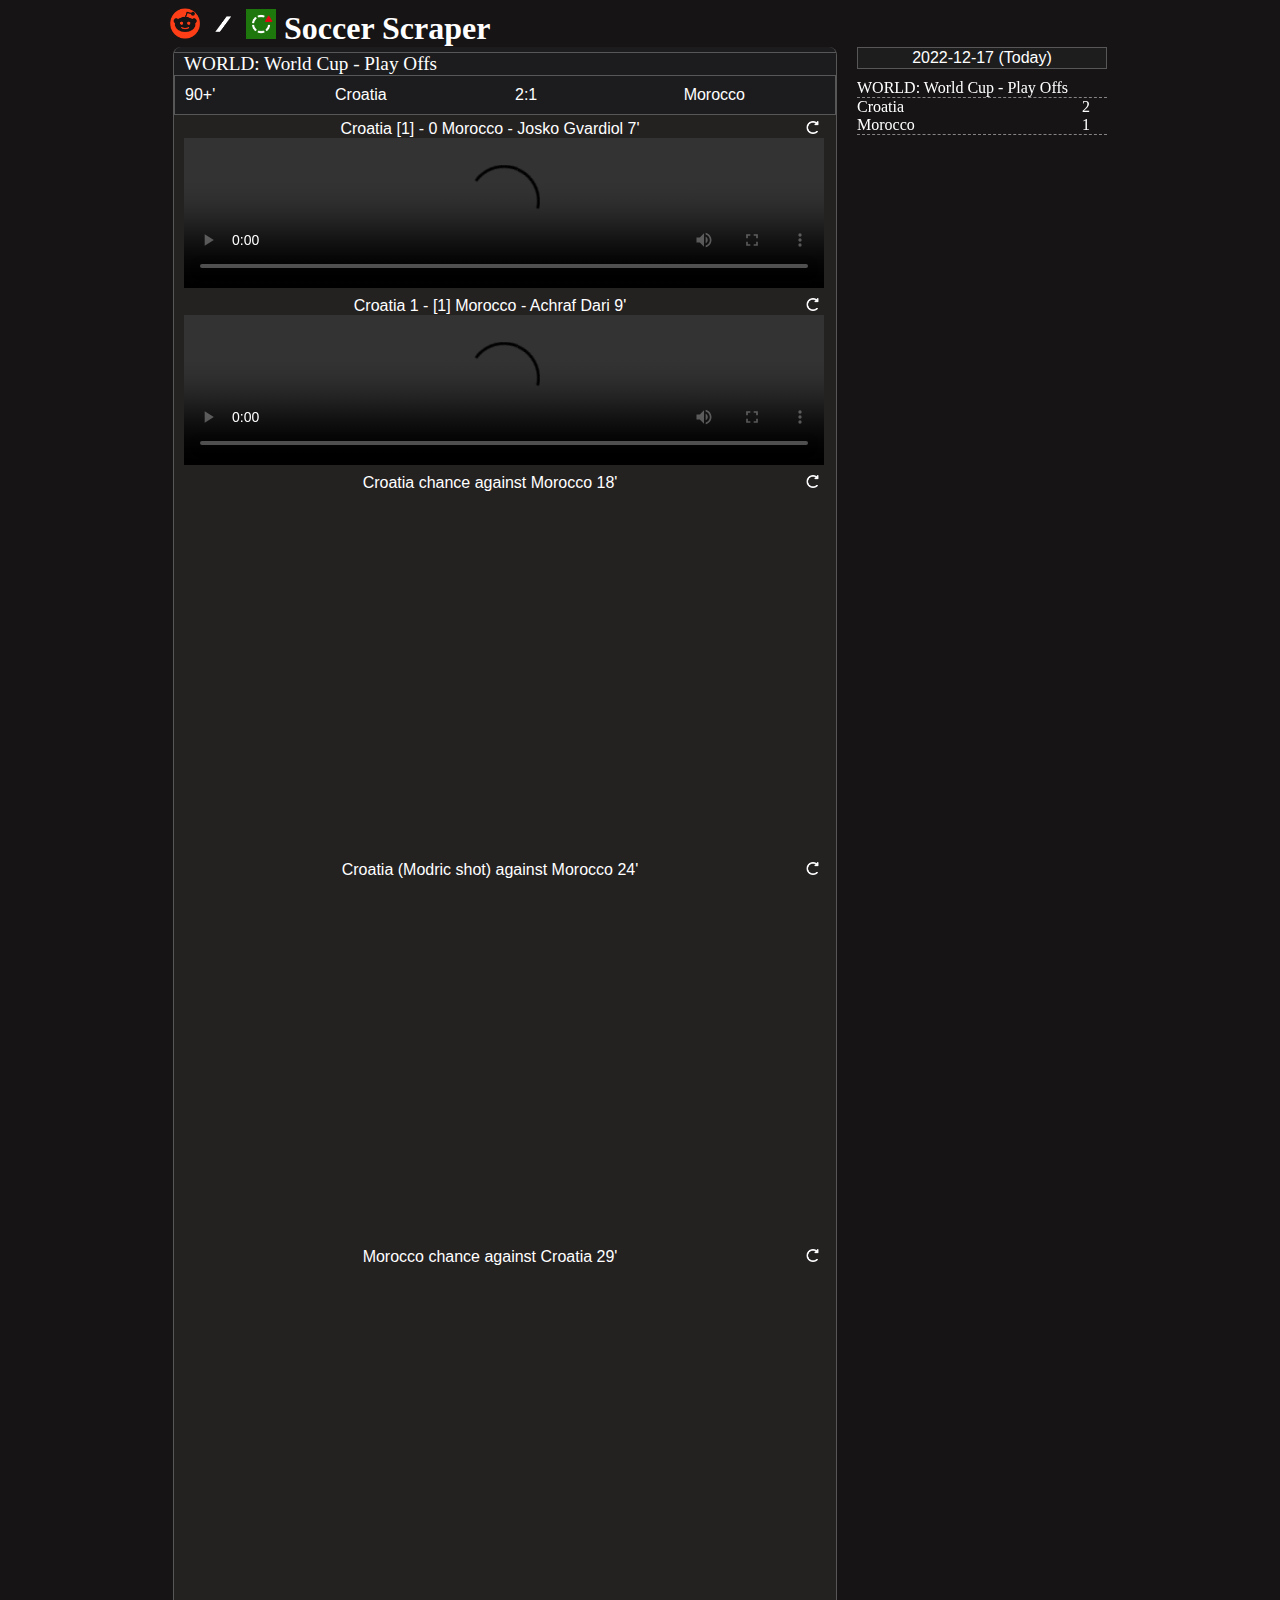
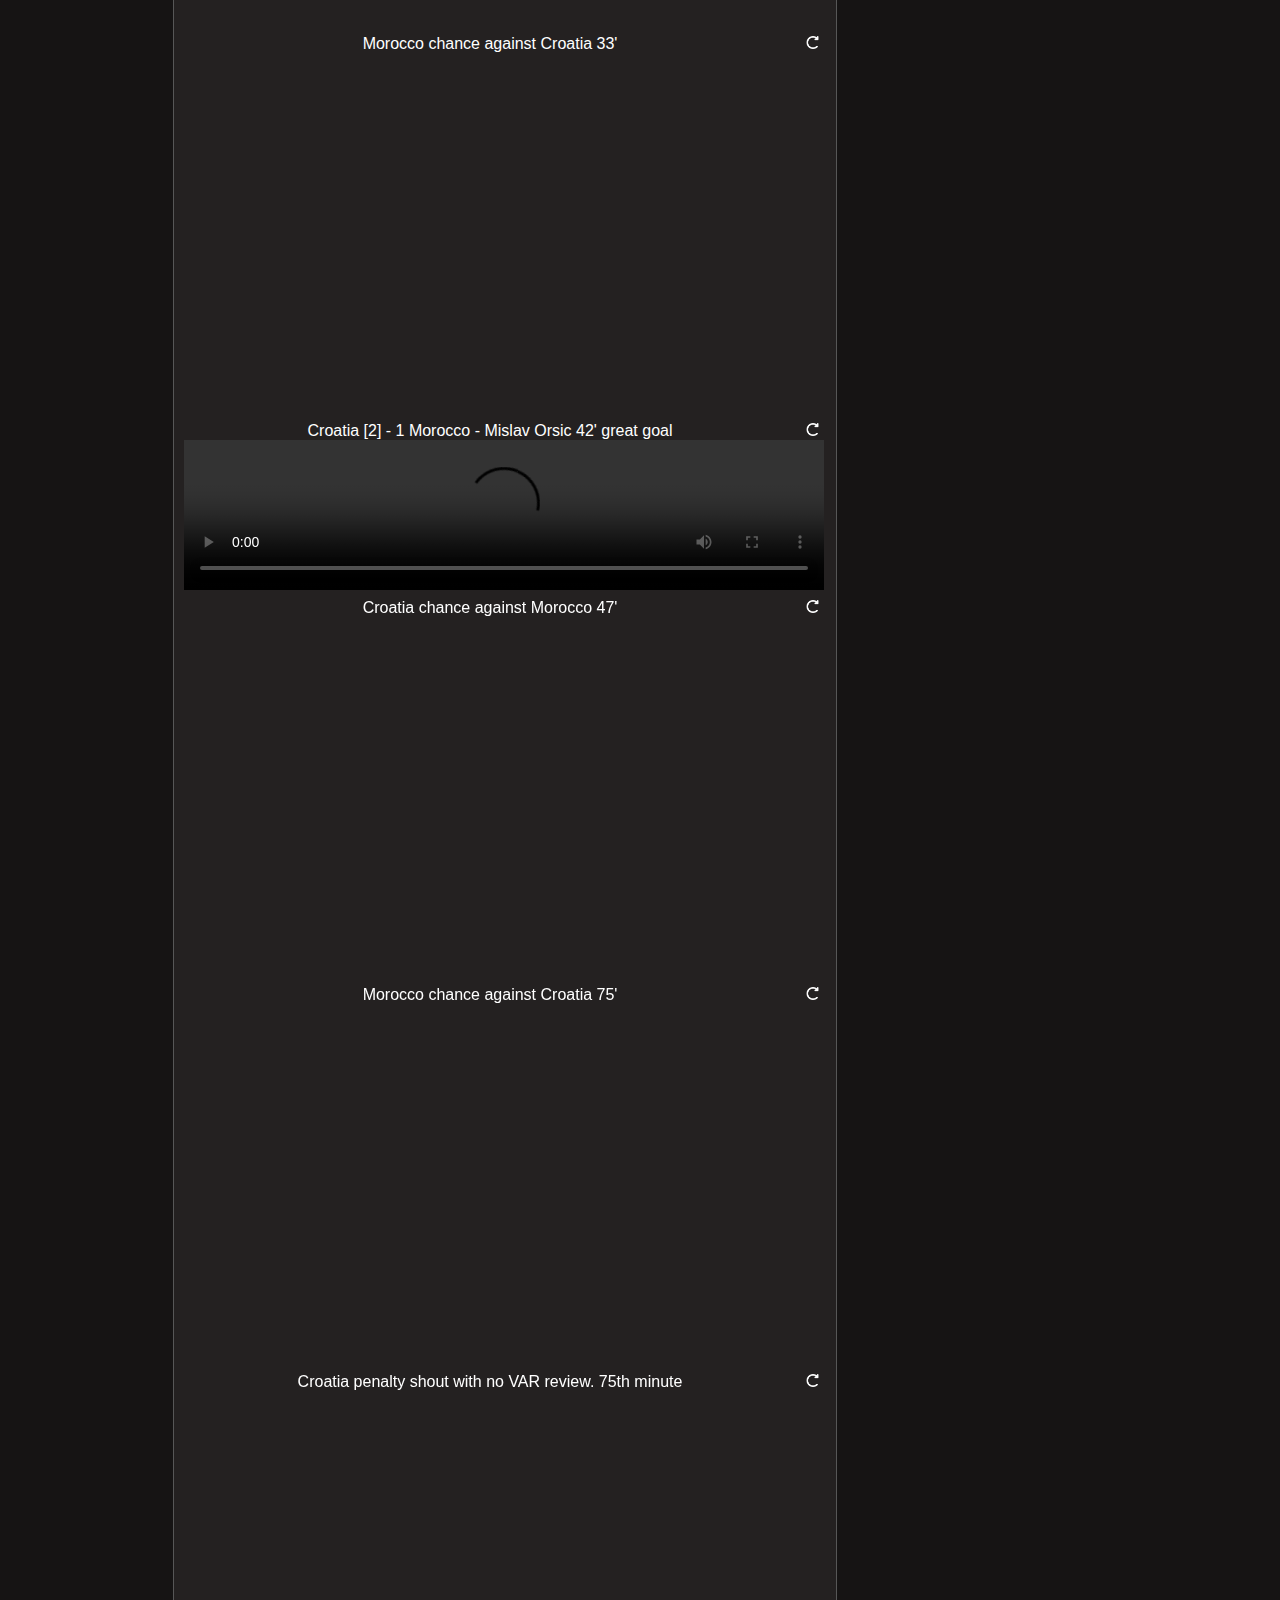
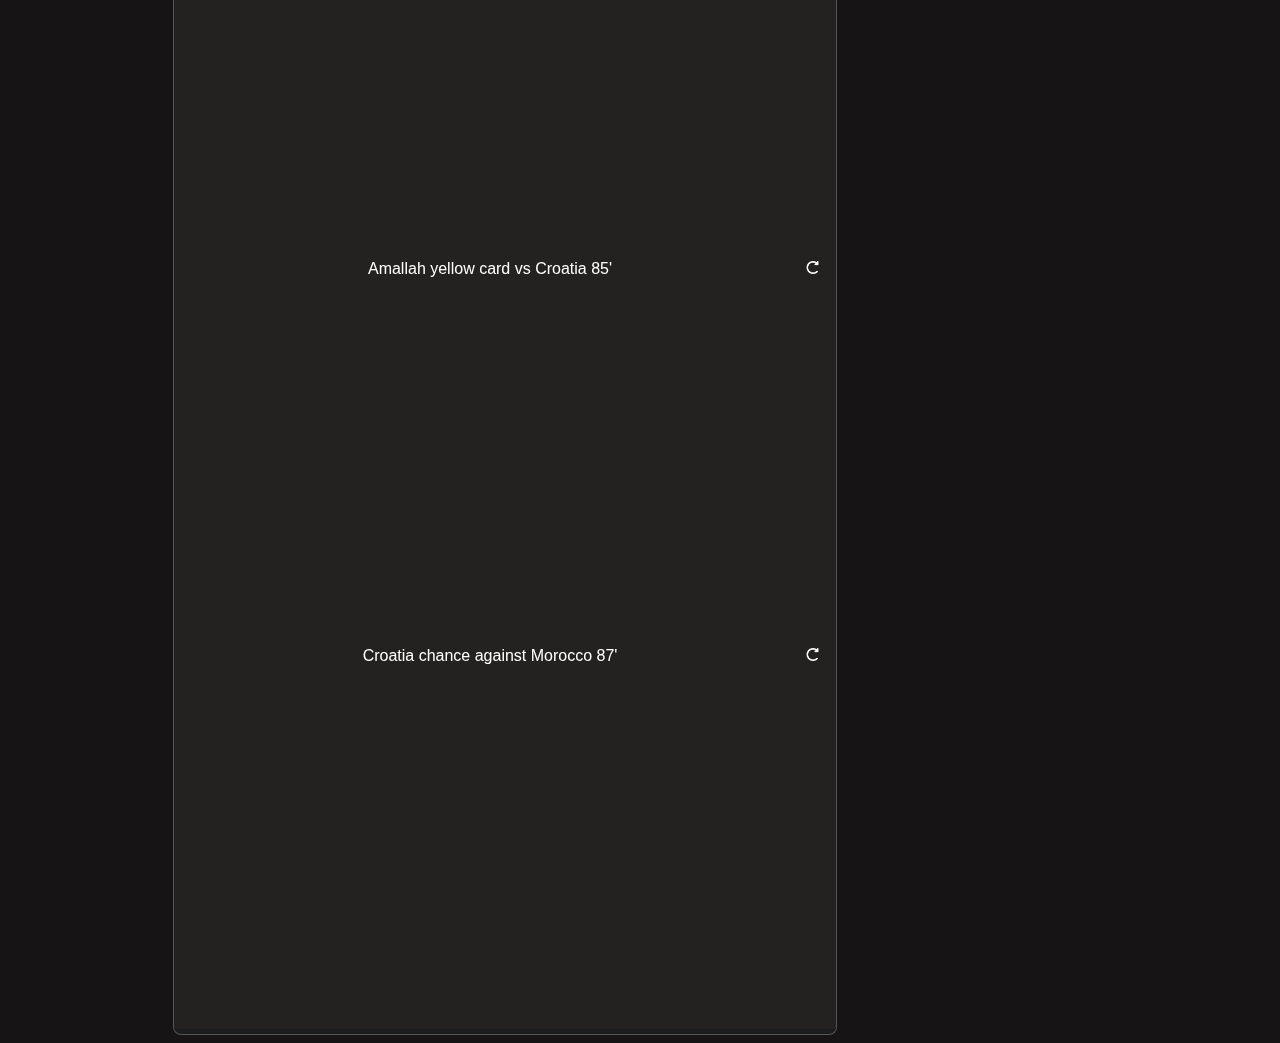
==== index.html @ 838f3e87 "another wc update" ====
<!DOCTYPE html>
<html>

<head>
  <script type="text/javascript">
      function reload(div_id) {
      console.log("In the reload function");
      var container = document.getElementById(div_id);
      var content = container.innerHTML;
      container.innerHTML= content; 
      
    //this line is to watch the result in console , you can remove it later	
      console.log("Refreshed"); 
    }
  </script>
  <meta name="referrer" content="no-referrer" />
  <title>  Soccer scraper </title>
  <link rel="stylesheet" type= "text/css" href= "/static/styles/soccer_scraper.css" />
  </head>
  <body>
    <h1 class="title"> <a class = "title_link" href="/"> <img src="/static/reddit_preview_rev_1.png" width="30px" /> 
      <img src="/static/slash_transparent.png" width="30px" /> 
      <img src="/static/flashscore.png" width="30px" />  
      Soccer Scraper </a> </h1>

      <div class = "wrapper", style="max-width: 100%">

        <div class="box_wrapper">
        
        <div id ="world/world-cup-play-offs">
            <a class="link_class" href = "https://www.flashscore.com/football/world/world-cup-play-offs" target="_blank" >
              <div class="league" id ="world/world-cup-play-offs" >
                WORLD: World Cup - Play Offs
              </div>
            </a>
        <!-- </div> -->
          
          
        <div id="/match/U7jo7z91/" style="height: auto;">
            <a class="link_class" href="https://www.flashscore.com/match/U7jo7z91/" target="_blank" >
              <div class = "another_box_wrapper"> 
                <div class="box">
                    <div class="time">
                      90+&#39;
                    </div>
                  
                    <div class="home_team"> Croatia </div>
                    <div class="score"> 2:1 </div>
                    <div class="away_team">Morocco </div>

                  </div>
              </div>
            </a>
             <div class="video_wrapper">
                
                <div class = "url">
                  <a href="https://www.reddit.com/r/soccer/comments/zo8765/croatia_1_0_morocco_josko_gvardiol_7/" target="_blank"  >Croatia [1] - 0 Morocco - Josko Gvardiol 7&#39;</a> 
                 <a href="javascript: reload('https://www.reddit.com/r/soccer/comments/zo8765/croatia_1_0_morocco_josko_gvardiol_7/')" style = "float:right; margin-right: 15px;"> 
                   <img src= "/static/refresh-icon.png" width="13px"/>
                  </a>
               <div id="https://www.reddit.com/r/soccer/comments/zo8765/croatia_1_0_morocco_josko_gvardiol_7/">
                
                  
                <video controls name = "media" width=640px preload="metadata">
                  
                  <source src="https://giant.gfycat.com/WavyUnrealisticJohndory.mp4?" allowfullscreen frameborder="0" style="width:640px;height:360px" type="video/mp4">
                    Your browser does not support the video tag.
                      </video>
                    

                

                </div>
                </div>
                
                <div class = "url">
                  <a href="https://www.reddit.com/r/soccer/comments/zo88lq/croatia_1_1_morocco_achraf_dari_9/" target="_blank"  >Croatia 1 - [1] Morocco - Achraf Dari 9&#39;</a> 
                 <a href="javascript: reload('https://www.reddit.com/r/soccer/comments/zo88lq/croatia_1_1_morocco_achraf_dari_9/')" style = "float:right; margin-right: 15px;"> 
                   <img src= "/static/refresh-icon.png" width="13px"/>
                  </a>
               <div id="https://www.reddit.com/r/soccer/comments/zo88lq/croatia_1_1_morocco_achraf_dari_9/">
                
                  
                <video controls name = "media" width=640px preload="metadata">
                  
                  <source src="https://files.catbox.moe/rx4sgm.mp4?" allowfullscreen frameborder="0" style="width:640px;height:360px" type="video/mp4">
                    Your browser does not support the video tag.
                      </video>
                    

                

                </div>
                </div>
                
                <div class = "url">
                  <a href="https://www.reddit.com/r/soccer/comments/zo8fkp/croatia_chance_against_morocco_18/" target="_blank"  >Croatia chance against Morocco 18&#39;</a> 
                 <a href="javascript: reload('https://www.reddit.com/r/soccer/comments/zo8fkp/croatia_chance_against_morocco_18/')" style = "float:right; margin-right: 15px;"> 
                   <img src= "/static/refresh-icon.png" width="13px"/>
                  </a>
               <div id="https://www.reddit.com/r/soccer/comments/zo8fkp/croatia_chance_against_morocco_18/">
                
                  
                      <div width=640px>
                        <iframe src="https://nanocdn.top/v/W8c2nb?csrf=ImQi.Y53v_w.TCESJvbT5UsTmWH1w9IDjrZKcm8" allowfullscreen sandbox="allow-scripts allow-same-origin allow-popups" style="border: none;width:640px;height:360px" scrolling="no">
                        Your browser does not support the video tag.
                        </iframe>
                      </div>
                

                

                </div>
                </div>
                
                <div class = "url">
                  <a href="https://www.reddit.com/r/soccer/comments/zo8k6q/croatia_modric_shot_against_morocco_24/" target="_blank"  >Croatia (Modric shot) against Morocco 24&#39;</a> 
                 <a href="javascript: reload('https://www.reddit.com/r/soccer/comments/zo8k6q/croatia_modric_shot_against_morocco_24/')" style = "float:right; margin-right: 15px;"> 
                   <img src= "/static/refresh-icon.png" width="13px"/>
                  </a>
               <div id="https://www.reddit.com/r/soccer/comments/zo8k6q/croatia_modric_shot_against_morocco_24/">
                
                  
                      <div width=640px>
                        <iframe src="https://nanocdn.top/v/Uh1hJy?csrf=IjYi.Y53v-w.d0MUKQdt0Ny0a1Uy9HdEt_YOFh8" allowfullscreen sandbox="allow-scripts allow-same-origin allow-popups" style="border: none;width:640px;height:360px" scrolling="no">
                        Your browser does not support the video tag.
                        </iframe>
                      </div>
                

                

                </div>
                </div>
                
                <div class = "url">
                  <a href="https://www.reddit.com/r/soccer/comments/zo8np3/morocco_chance_against_croatia_29/" target="_blank"  >Morocco chance against Croatia 29&#39;</a> 
                 <a href="javascript: reload('https://www.reddit.com/r/soccer/comments/zo8np3/morocco_chance_against_croatia_29/')" style = "float:right; margin-right: 15px;"> 
                   <img src= "/static/refresh-icon.png" width="13px"/>
                  </a>
               <div id="https://www.reddit.com/r/soccer/comments/zo8np3/morocco_chance_against_croatia_29/">
                
                  
                      <div width=640px>
                        <iframe src="https://nanocdn.top/v/fjnB6u?csrf=ImIi.Y53v-A.QLmZC9fMV6Dbq2ZSb3Q0z2rxVi8" allowfullscreen sandbox="allow-scripts allow-same-origin allow-popups" style="border: none;width:640px;height:360px" scrolling="no">
                        Your browser does not support the video tag.
                        </iframe>
                      </div>
                

                

                </div>
                </div>
                
                <div class = "url">
                  <a href="https://www.reddit.com/r/soccer/comments/zo8qi4/morocco_chance_against_croatia_33/" target="_blank"  >Morocco chance against Croatia 33&#39;</a> 
                 <a href="javascript: reload('https://www.reddit.com/r/soccer/comments/zo8qi4/morocco_chance_against_croatia_33/')" style = "float:right; margin-right: 15px;"> 
                   <img src= "/static/refresh-icon.png" width="13px"/>
                  </a>
               <div id="https://www.reddit.com/r/soccer/comments/zo8qi4/morocco_chance_against_croatia_33/">
                
                  
                      <div width=640px>
                        <iframe src="https://nanocdn.top/v/l35D6p?csrf=ImMi.Y53v9A.tfWVk_SXynk6zDBsNygSScmeEdA" allowfullscreen sandbox="allow-scripts allow-same-origin allow-popups" style="border: none;width:640px;height:360px" scrolling="no">
                        Your browser does not support the video tag.
                        </iframe>
                      </div>
                

                

                </div>
                </div>
                
                <div class = "url">
                  <a href="https://www.reddit.com/r/soccer/comments/zo8xo6/croatia_2_1_morocco_mislav_orsic_42_great_goal/" target="_blank"  >Croatia [2] - 1 Morocco - Mislav Orsic 42&#39; great goal</a> 
                 <a href="javascript: reload('https://www.reddit.com/r/soccer/comments/zo8xo6/croatia_2_1_morocco_mislav_orsic_42_great_goal/')" style = "float:right; margin-right: 15px;"> 
                   <img src= "/static/refresh-icon.png" width="13px"/>
                  </a>
               <div id="https://www.reddit.com/r/soccer/comments/zo8xo6/croatia_2_1_morocco_mislav_orsic_42_great_goal/">
                
                  
                <video controls name = "media" width=640px preload="metadata">
                  
                  <source src="https://giant.gfycat.com/FalseHideousLemming.mp4?" allowfullscreen frameborder="0" style="width:640px;height:360px" type="video/mp4">
                    Your browser does not support the video tag.
                      </video>
                    

                

                </div>
                </div>
                
                <div class = "url">
                  <a href="https://www.reddit.com/r/soccer/comments/zo9fab/croatia_chance_against_morocco_47/" target="_blank"  >Croatia chance against Morocco 47&#39;</a> 
                 <a href="javascript: reload('https://www.reddit.com/r/soccer/comments/zo9fab/croatia_chance_against_morocco_47/')" style = "float:right; margin-right: 15px;"> 
                   <img src= "/static/refresh-icon.png" width="13px"/>
                  </a>
               <div id="https://www.reddit.com/r/soccer/comments/zo9fab/croatia_chance_against_morocco_47/">
                
                  
                      <div width=640px>
                        <iframe src="https://nanocdn.top/v/u0p3ze?csrf=ImIi.Y53v7A.zlwZeUDnXm9zckGB4NmvAdGs8pA" allowfullscreen sandbox="allow-scripts allow-same-origin allow-popups" style="border: none;width:640px;height:360px" scrolling="no">
                        Your browser does not support the video tag.
                        </iframe>
                      </div>
                

                

                </div>
                </div>
                
                <div class = "url">
                  <a href="https://www.reddit.com/r/soccer/comments/zoa2hh/morocco_chance_against_croatia_75/" target="_blank"  >Morocco chance against Croatia 75&#39;</a> 
                 <a href="javascript: reload('https://www.reddit.com/r/soccer/comments/zoa2hh/morocco_chance_against_croatia_75/')" style = "float:right; margin-right: 15px;"> 
                   <img src= "/static/refresh-icon.png" width="13px"/>
                  </a>
               <div id="https://www.reddit.com/r/soccer/comments/zoa2hh/morocco_chance_against_croatia_75/">
                
                  
                      <div width=640px>
                        <iframe src="https://nanocdn.top/v/Pxhuae?csrf=ImQi.Y53v6A.2T-1rYHr4Nw7K_eQRcLZZTJqmwU" allowfullscreen sandbox="allow-scripts allow-same-origin allow-popups" style="border: none;width:640px;height:360px" scrolling="no">
                        Your browser does not support the video tag.
                        </iframe>
                      </div>
                

                

                </div>
                </div>
                
                <div class = "url">
                  <a href="https://www.reddit.com/r/soccer/comments/zoa6rh/croatia_penalty_shout_with_no_var_review_75th/" target="_blank"  >Croatia penalty shout with no VAR review. 75th minute</a> 
                 <a href="javascript: reload('https://www.reddit.com/r/soccer/comments/zoa6rh/croatia_penalty_shout_with_no_var_review_75th/')" style = "float:right; margin-right: 15px;"> 
                   <img src= "/static/refresh-icon.png" width="13px"/>
                  </a>
               <div id="https://www.reddit.com/r/soccer/comments/zoa6rh/croatia_penalty_shout_with_no_var_review_75th/">
                
                  
                      <div width=640px>
                        <iframe src="https://www.redditmedia.com/r/soccer/comments/zoa6rh/croatia_penalty_shout_with_no_var_review_75th/?ref_source=embed&amp;amp;ref=share&amp;amp;embed=true&amp;amp;theme=dark" allowfullscreen sandbox="allow-scripts allow-same-origin allow-popups" style="border: none;width:640px;height:460px" scrolling="no">
                      Your browser does not support the video tag.
                      </iframe>
                      </div>
                    

                

                </div>
                </div>
                
                <div class = "url">
                  <a href="https://www.reddit.com/r/soccer/comments/zoa9xn/amallah_yellow_card_vs_croatia_85/" target="_blank"  >Amallah yellow card vs Croatia 85&#39;</a> 
                 <a href="javascript: reload('https://www.reddit.com/r/soccer/comments/zoa9xn/amallah_yellow_card_vs_croatia_85/')" style = "float:right; margin-right: 15px;"> 
                   <img src= "/static/refresh-icon.png" width="13px"/>
                  </a>
               <div id="https://www.reddit.com/r/soccer/comments/zoa9xn/amallah_yellow_card_vs_croatia_85/">
                
                  
                      <div width=640px>
                        <iframe src="https://nanocdn.top/v/HJbbIo?csrf=ImUi.Y53z3g.JRTREiXEKp48nyuUAGNf4q2FUDs" allowfullscreen sandbox="allow-scripts allow-same-origin allow-popups" style="border: none;width:640px;height:360px" scrolling="no">
                        Your browser does not support the video tag.
                        </iframe>
                      </div>
                

                

                </div>
                </div>
                
                <div class = "url">
                  <a href="https://www.reddit.com/r/soccer/comments/zoabxw/croatia_chance_against_morocco_87/" target="_blank"  >Croatia chance against Morocco 87&#39;</a> 
                 <a href="javascript: reload('https://www.reddit.com/r/soccer/comments/zoabxw/croatia_chance_against_morocco_87/')" style = "float:right; margin-right: 15px;"> 
                   <img src= "/static/refresh-icon.png" width="13px"/>
                  </a>
               <div id="https://www.reddit.com/r/soccer/comments/zoabxw/croatia_chance_against_morocco_87/">
                
                  
                      <div width=640px>
                        <iframe src="https://nanocdn.top/v/ocyoFh?csrf=ImMi.Y53z2g.4ca2Kx66oyyhE6cIc_oxw8_LAaU" allowfullscreen sandbox="allow-scripts allow-same-origin allow-popups" style="border: none;width:640px;height:360px" scrolling="no">
                        Your browser does not support the video tag.
                        </iframe>
                      </div>
                

                

                </div>
                </div>
                
              </div>
          </div>
        
        </div>
      
        </div>

        <div class="aside_wrapper">
          <div class = "aside" >
          <div class="date_selector_wrapper">
            <button class="date_selector_btn">2022-12-17 (Today)</button>
            <div class="dropdown-content">
              
              <a href="/">2022-12-17 (Today)</a>
              
              <a href="/-1">2022-12-16 (Yesterday)</a>
              
              <a href="/-2">2022-12-15 (2 days ago)</a>
              
              <a href="/-3">2022-12-14 (3 days ago)</a>
              
              <a href="/-4">2022-12-13 (4 days ago)</a>
              
              <a href="/-5">2022-12-12 (5 days ago)</a>
              
              <a href="/-6">2022-12-11 (6 days ago)</a>
              
              <a href="/-7">2022-12-10 (7 days ago)</a>
              
              <a href="/-8">2022-12-09 (8 days ago)</a>
              
              <a href="/-9">2022-12-08 (9 days ago)</a>
              
            </div>
          </div>
          <br>

          <div class="aside_results">
            
            <div class = "aside_league">
              <a href = "/?reload=False#world/world-cup-play-offs" >WORLD: World Cup - Play Offs</a>
            </div>
    
              
            <div class = "aside_match">
           
              <a href="/?reload=False#/match/U7jo7z91/">
                <div class="home_team"> Croatia </div>
                <div class="home_score"> 2</div>
                <div class="away_team">Morocco </div>
                <div class="away_score">1</div></a>
              </div> 
              
                
           </div>

          </div>
        </div>
      </div>

    </body>
</html>
---- static/styles/soccer_scraper.css ----
body {
  /* background: linear-gradient(to bottom, #353030, #0e0c0c) fixed ; */
  background: #161414;
}

div {
    display: block;
}

.box_wrapper {
  flex-direction: column;
  /* background: #2e3436; */
  background: #1c1c1e;
  /* border-left-style: solid;
  border-right-style: solid;

  border-width: 0.01cm; */
  border-radius: 8px;
  /* border-style: dashed; */
  padding-top:5px;
  padding-bottom: 5px;
  border-color: rgb(87, 87, 87);
  border-left-style: solid;
  border-right-style: solid;
  border-bottom-style:solid;
  border-width: 0.001cm;
  height: 100%;

}

.wrapper {
  box-sizing: border-box;
  display: flex;
  flex-direction: row;
  justify-content: center;
  margin:0 auto;
  vertical-align: baseline;
  /* border-style: dotted; */
}



.aside {
  float: right;
  color: #fff;
  padding-left: 20px;
  /* position: sticky; */
  position: sticky;
  top: 39px;
  bottom: 0;
  /* border-style: dotted; */
  width:250px;

}


.aside_results::-webkit-scrollbar {
  width: 12px;               /* width of the entire scrollbar */
}

.aside_results::-webkit-scrollbar-track {
  background: rgb(49, 49, 49);        /* color of the tracking area */
}

.aside_results::-webkit-scrollbar-thumb {
  background-color: rgb(24, 23, 23);    /* color of the scroll thumb */
  border-radius: 20px;       /* roundness of the scroll thumb */
  border: 3px solid rgb(73, 73, 73);  /* creates padding around scroll thumb */
}

.aside_results{
  margin-top: 10px;
  overflow-y: auto;
  overflow-x: hidden;
  height: 91vh;
}
.aside_match {
  float:left;
  margin: auto;
  overflow: auto;
  width: 250px;
  border-top-style: dashed;
  border-bottom-style: dashed;
  /* border-right-style: dotted; */
  border-color: rgba(255, 255, 255, 0.479);
  border-width: 0.01cm;

}

.aside_match .home_team {
  float:left;
  text-align: left;
  width:200px;
  /* border-style: dotted; */
}
  

.aside_match .away_team {
  float:left;
  text-align: left;
  width:200px;
  /* border-style: dotted; */

}

.aside_match .home_score {
  text-align:right;
  margin-right:17px;

  /* border-style: dotted; */

}

.aside_match .away_score {
  text-align:right;
  margin-right:17px;

  /* border-style: dotted; */

}

@media (max-width: 960px) {
   .aside_wrapper {
      display: none;
   }
}

element.style {
  max-width: 100%;
}

.title {
  background: #161414;
  color: #fff;
  font-family:Cambria, Cochin, Georgia, Times, 'Times New Roman', serif;
  /* border-style: dashed; */
  width:950px;
  justify-content: center;
  margin:0 auto;
  padding-left:10px;
  /* width:1053px;
  margin:0 auto;
  padding-left:5px;
  padding-bottom: 10px; */
  z-index: 10;
  position: sticky;
  top: 0px;
  /* justify-content: center; */
  text-align: left;
  /* position: sticky;
  top: 10px; */
}

.title_link:hover {
  color: #fff;
  filter: brightness(100%)
}
/* .match_wrapper{
  /* border-style: solid; */
  /* border-bottom-style: solid; */
  /* border-color: rgba(255, 255, 255, 0.479); */
  /* border-bottom-color: rgba(255, 255, 255, 0.479); */
  /* border-width: 0.01cm; */
  /* border-color: #fff;
  border-style: solid;
  border-width: 0.001cm; */


.video_wrapper {
  background: #242121;
}

.another_box_wrapper{
  background: #1c1c1e;
  position: sticky;
  top: 62px;

  /* box values */
  margin: auto;
  border-style: solid;
  border-width: 0.001cm;
  /* border-color: rgb(27, 26, 26); */
  width: 640px;
  padding-top:10px;
  padding-bottom:10px;
  padding-left:10px;
  padding-right:10px;
  color: #fff;
  text-align: center;
  min-width: 0;
  font-family: Verdana, Geneva, Tahoma, sans-serif;
  font-size:medium;
  overflow: auto;
  border-color: rgb(87, 87, 87);
  border-bottom-style: solid;
  border-top-style: solid;
  border-width: 0.001cm;
  z-index: 8;
}

.league {
  background: #1c1c1e;

  font-size: larger;
  color: #fff;
  border-top-style: solid;
  border-width: 0.001cm;
  border-color: rgb(87, 87, 87);
  padding-left:10px;
  position: sticky;
  top: 39px;
  z-index: 9;
  /* border-bottom-style: dotted; */

  /* border-bottom-color: rgb(184, 13, 13); */


}

.box .time {
  float: left;
  width : 0px;
  padding-right: 150px;
}

.box .home_team {
  float:left;
  width: 150px;
  text-align: left;
  flex-direction: column;
}

.box .score {
  display: inline-block;
  text-align: left;
  width:50px;
  /* border-style: dotted; */

}
.box .away_team {
  float:right;
  text-align: right;
  width:150px;
  padding-right:80px;

  /* border-style: dotted; */

}
.box:hover{
  filter: brightness(85%);
}

.url {
  color: #fff;
  text-align: center;
  font-family: Verdana, Geneva, Tahoma, sans-serif;
  padding-top:5px;
  width: 660px;
}

.link_class {
  /* display: block; */
  width:100%;
  /* height:100%; */
}

a:link {
  text-decoration: none;
  color: #fff; 
}

a:visited {
  text-decoration: none;
  color: #fff; 

}

a:hover {
  /* color: hotpink; */
  filter: brightness(85%);
}

/* Dropdown Button */
.date_selector_btn {
  background-color: #1d1d1d;
  color: white;
  font-size: 16px;
  width: 250px;
  border-color: rgb(87, 87, 87);
  border-style: solid;
  border-width: 0.001cm;

}

/* The container <div> - needed to position the dropdown content */
.date_selector_wrapper{
  position: sticky;
  display: inline-block;
}

/* Dropdown Content (Hidden by Default) */
.dropdown-content {
  display: none;
  position: absolute;
  background-color: #3d3d3d;
  min-width: 160px;
  box-shadow: 0px 8px 16px 0px rgba(0,0,0,0.2);
  z-index: 1;
  width: 248px;
  text-align: center;
  border-color: rgb(87, 87, 87);
  border-style: solid;
  border-width: 0.001cm;

}

/* Links inside the dropdown */
.dropdown-content a {
  color: white;
  padding: 6px 9px;
  text-decoration: none;
  display: block;
}

/* Change color of dropdown links on hover */
.dropdown-content a:hover {background-color: rgb(54, 54, 54);}

/* Show the dropdown menu on hover */
.date_selector_wrapper:hover .dropdown-content {display: block;}

/* Change the background color of the dropdown button when the dropdown content is shown */
.date_selector_wrapper:hover .dropbtn {background-color: #3e8e41;}
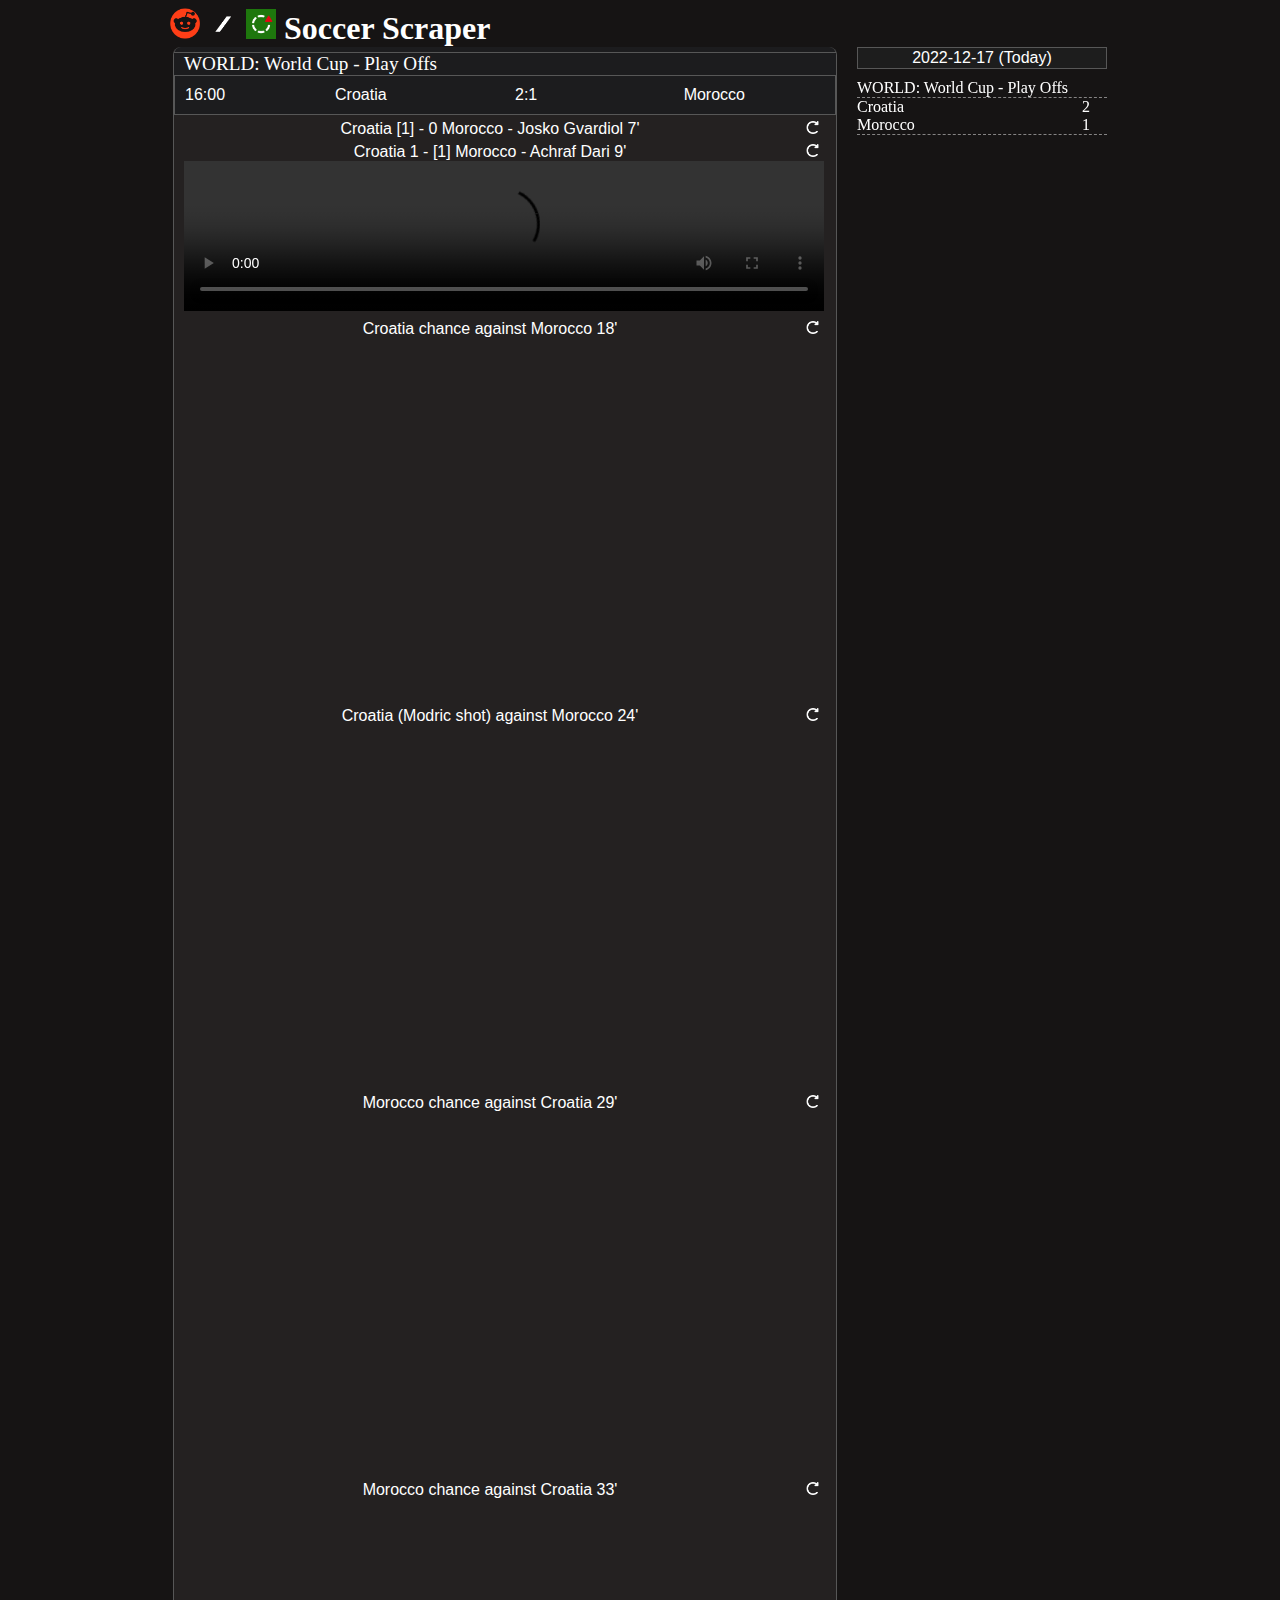
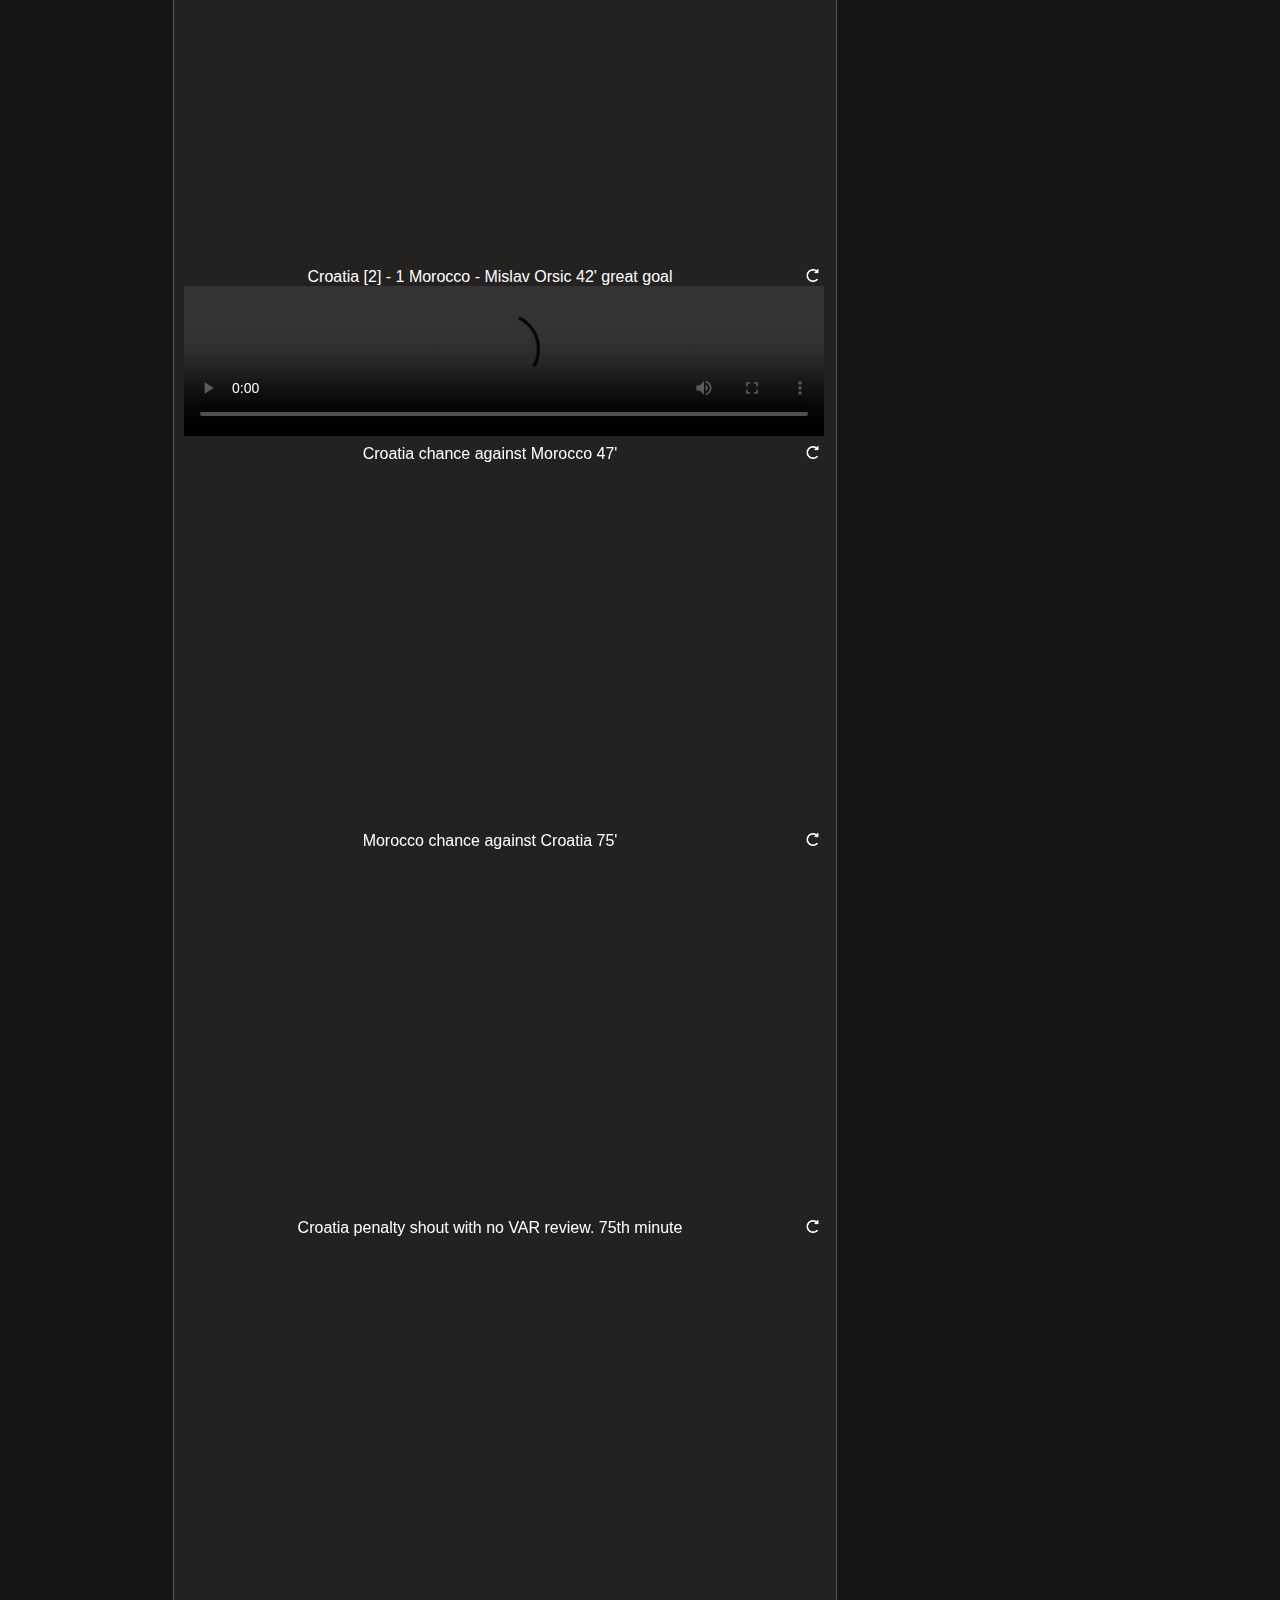
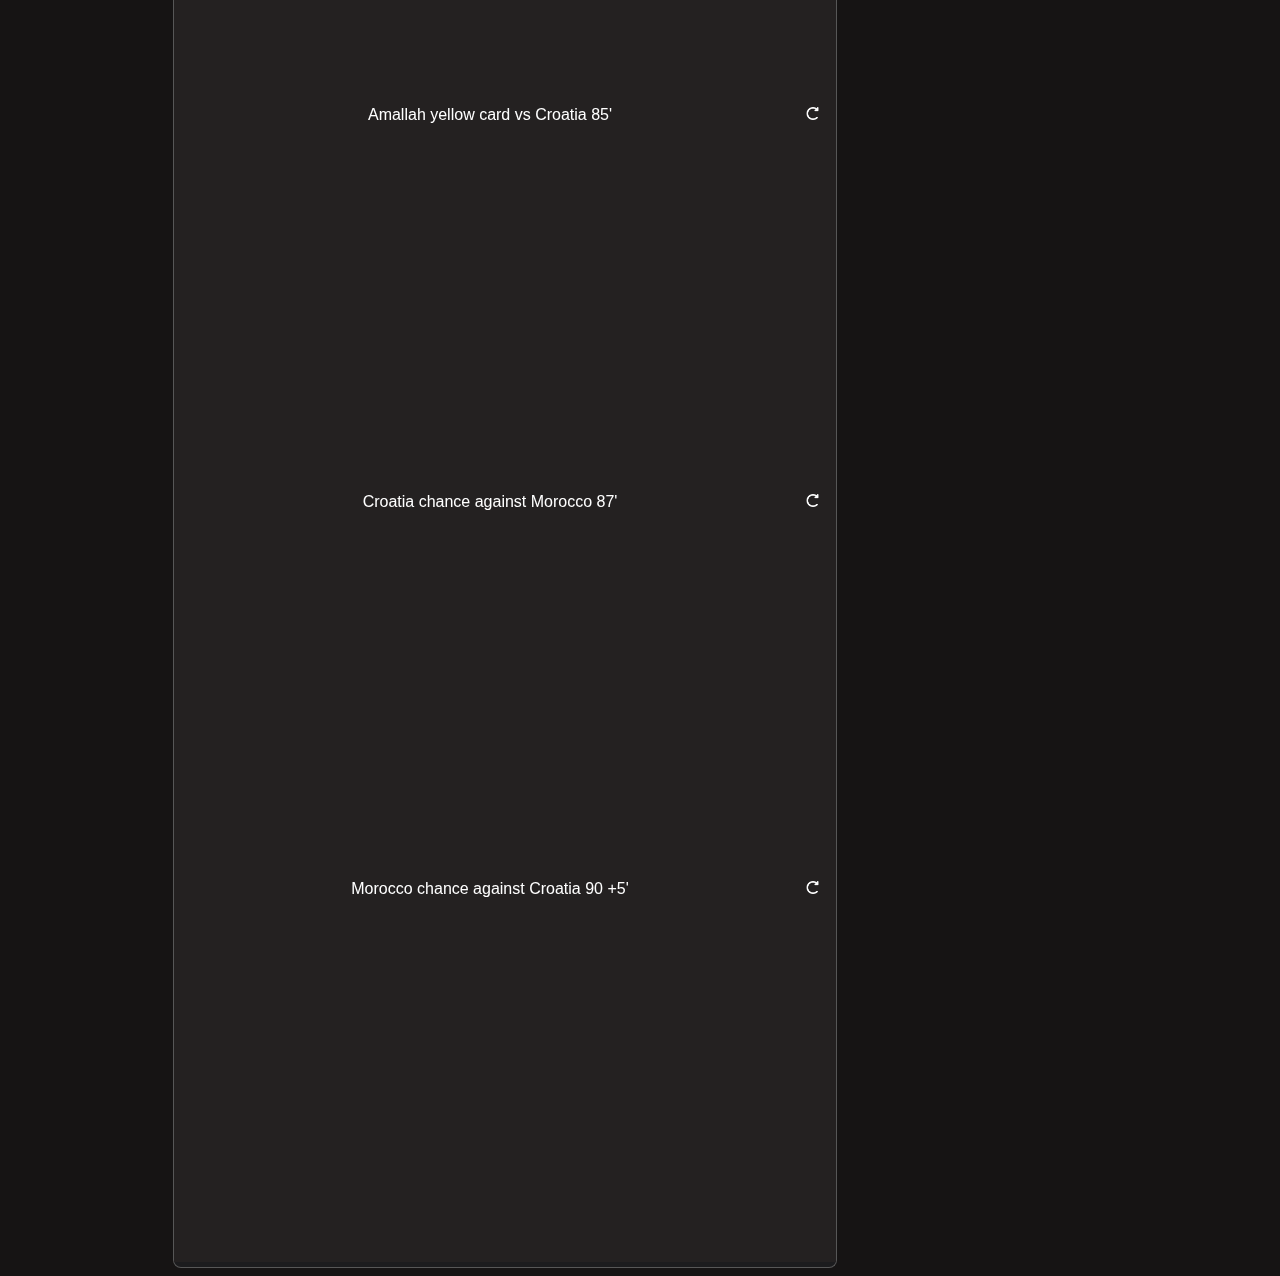
==== commit 15050cfe: "another wc update" ====
--- a/index.html
+++ b/index.html
@@ -41,7 +41,7 @@
               <div class = "another_box_wrapper"> 
                 <div class="box">
                     <div class="time">
-                      90+&#39;
+                      16:00
                     </div>
                   
                     <div class="home_team"> Croatia </div>
@@ -60,13 +60,6 @@
                   </a>
                <div id="https://www.reddit.com/r/soccer/comments/zo8765/croatia_1_0_morocco_josko_gvardiol_7/">
                 
-                  
-                <video controls name = "media" width=640px preload="metadata">
-                  
-                  <source src="https://giant.gfycat.com/WavyUnrealisticJohndory.mp4?" allowfullscreen frameborder="0" style="width:640px;height:360px" type="video/mp4">
-                    Your browser does not support the video tag.
-                      </video>
-                    
 
                 
 
@@ -102,7 +95,7 @@
                 
                   
                       <div width=640px>
-                        <iframe src="https://nanocdn.top/v/W8c2nb?csrf=ImQi.Y53v_w.TCESJvbT5UsTmWH1w9IDjrZKcm8" allowfullscreen sandbox="allow-scripts allow-same-origin allow-popups" style="border: none;width:640px;height:360px" scrolling="no">
+                        <iframe src="https://nanocdn.top/v/W8c2nb?csrf=IjYi.Y534zw.yA7kRdGDlVy2pG48AAaaQFkB-yw" allowfullscreen sandbox="allow-scripts allow-same-origin allow-popups" style="border: none;width:640px;height:360px" scrolling="no">
                         Your browser does not support the video tag.
                         </iframe>
                       </div>
@@ -122,7 +115,7 @@
                 
                   
                       <div width=640px>
-                        <iframe src="https://nanocdn.top/v/Uh1hJy?csrf=IjYi.Y53v-w.d0MUKQdt0Ny0a1Uy9HdEt_YOFh8" allowfullscreen sandbox="allow-scripts allow-same-origin allow-popups" style="border: none;width:640px;height:360px" scrolling="no">
+                        <iframe src="https://nanocdn.top/v/Uh1hJy?csrf=ImYi.Y534yw.Wb_6JPd8KBUUNKU2ThnrgMnUAow" allowfullscreen sandbox="allow-scripts allow-same-origin allow-popups" style="border: none;width:640px;height:360px" scrolling="no">
                         Your browser does not support the video tag.
                         </iframe>
                       </div>
@@ -142,7 +135,7 @@
                 
                   
                       <div width=640px>
-                        <iframe src="https://nanocdn.top/v/fjnB6u?csrf=ImIi.Y53v-A.QLmZC9fMV6Dbq2ZSb3Q0z2rxVi8" allowfullscreen sandbox="allow-scripts allow-same-origin allow-popups" style="border: none;width:640px;height:360px" scrolling="no">
+                        <iframe src="https://nanocdn.top/v/fjnB6u?csrf=IjMi.Y534xw.bpsmZnC7oubGsP8yfQKqshgBvkA" allowfullscreen sandbox="allow-scripts allow-same-origin allow-popups" style="border: none;width:640px;height:360px" scrolling="no">
                         Your browser does not support the video tag.
                         </iframe>
                       </div>
@@ -162,7 +155,7 @@
                 
                   
                       <div width=640px>
-                        <iframe src="https://nanocdn.top/v/l35D6p?csrf=ImMi.Y53v9A.tfWVk_SXynk6zDBsNygSScmeEdA" allowfullscreen sandbox="allow-scripts allow-same-origin allow-popups" style="border: none;width:640px;height:360px" scrolling="no">
+                        <iframe src="https://nanocdn.top/v/l35D6p?csrf=ImUi.Y534ww.H-_PG1-Jxqy7VDHGpcf9wfwmx-c" allowfullscreen sandbox="allow-scripts allow-same-origin allow-popups" style="border: none;width:640px;height:360px" scrolling="no">
                         Your browser does not support the video tag.
                         </iframe>
                       </div>
@@ -202,7 +195,7 @@
                 
                   
                       <div width=640px>
-                        <iframe src="https://nanocdn.top/v/u0p3ze?csrf=ImIi.Y53v7A.zlwZeUDnXm9zckGB4NmvAdGs8pA" allowfullscreen sandbox="allow-scripts allow-same-origin allow-popups" style="border: none;width:640px;height:360px" scrolling="no">
+                        <iframe src="https://nanocdn.top/v/u0p3ze?csrf=ImEi.Y534vQ.1PIaDdDKSXYj_viuTq-ltiup2cU" allowfullscreen sandbox="allow-scripts allow-same-origin allow-popups" style="border: none;width:640px;height:360px" scrolling="no">
                         Your browser does not support the video tag.
                         </iframe>
                       </div>
@@ -222,7 +215,7 @@
                 
                   
                       <div width=640px>
-                        <iframe src="https://nanocdn.top/v/Pxhuae?csrf=ImQi.Y53v6A.2T-1rYHr4Nw7K_eQRcLZZTJqmwU" allowfullscreen sandbox="allow-scripts allow-same-origin allow-popups" style="border: none;width:640px;height:360px" scrolling="no">
+                        <iframe src="https://nanocdn.top/v/Pxhuae?csrf=ImEi.Y534uQ.qqf_J-90fgL8ob8uIvsE_axdDcc" allowfullscreen sandbox="allow-scripts allow-same-origin allow-popups" style="border: none;width:640px;height:360px" scrolling="no">
                         Your browser does not support the video tag.
                         </iframe>
                       </div>
@@ -262,7 +255,7 @@
                 
                   
                       <div width=640px>
-                        <iframe src="https://nanocdn.top/v/HJbbIo?csrf=ImUi.Y53z3g.JRTREiXEKp48nyuUAGNf4q2FUDs" allowfullscreen sandbox="allow-scripts allow-same-origin allow-popups" style="border: none;width:640px;height:360px" scrolling="no">
+                        <iframe src="https://nanocdn.top/v/HJbbIo?csrf=IjUi.Y534tg.7aeKBnUdkbwHJf4p1kbUOeQ9oks" allowfullscreen sandbox="allow-scripts allow-same-origin allow-popups" style="border: none;width:640px;height:360px" scrolling="no">
                         Your browser does not support the video tag.
                         </iframe>
                       </div>
@@ -282,7 +275,27 @@
                 
                   
                       <div width=640px>
-                        <iframe src="https://nanocdn.top/v/ocyoFh?csrf=ImMi.Y53z2g.4ca2Kx66oyyhE6cIc_oxw8_LAaU" allowfullscreen sandbox="allow-scripts allow-same-origin allow-popups" style="border: none;width:640px;height:360px" scrolling="no">
+                        <iframe src="https://nanocdn.top/v/ocyoFh?csrf=Ijki.Y534sg.XMkXPxgKCJ60WNZcmmezTsjQF6E" allowfullscreen sandbox="allow-scripts allow-same-origin allow-popups" style="border: none;width:640px;height:360px" scrolling="no">
+                        Your browser does not support the video tag.
+                        </iframe>
+                      </div>
+                
+
+                
+
+                </div>
+                </div>
+                
+                <div class = "url">
+                  <a href="https://www.reddit.com/r/soccer/comments/zoaj0w/morocco_chance_against_croatia_90_5/" target="_blank"  >Morocco chance against Croatia 90 +5&#39;</a> 
+                 <a href="javascript: reload('https://www.reddit.com/r/soccer/comments/zoaj0w/morocco_chance_against_croatia_90_5/')" style = "float:right; margin-right: 15px;"> 
+                   <img src= "/static/refresh-icon.png" width="13px"/>
+                  </a>
+               <div id="https://www.reddit.com/r/soccer/comments/zoaj0w/morocco_chance_against_croatia_90_5/">
+                
+                  
+                      <div width=640px>
+                        <iframe src="https://nanocdn.top/v/2deVZS?csrf=ImUi.Y534rg.oNddefLrtnavSX2m3SWf07nj7Ls" allowfullscreen sandbox="allow-scripts allow-same-origin allow-popups" style="border: none;width:640px;height:360px" scrolling="no">
                         Your browser does not support the video tag.
                         </iframe>
                       </div>
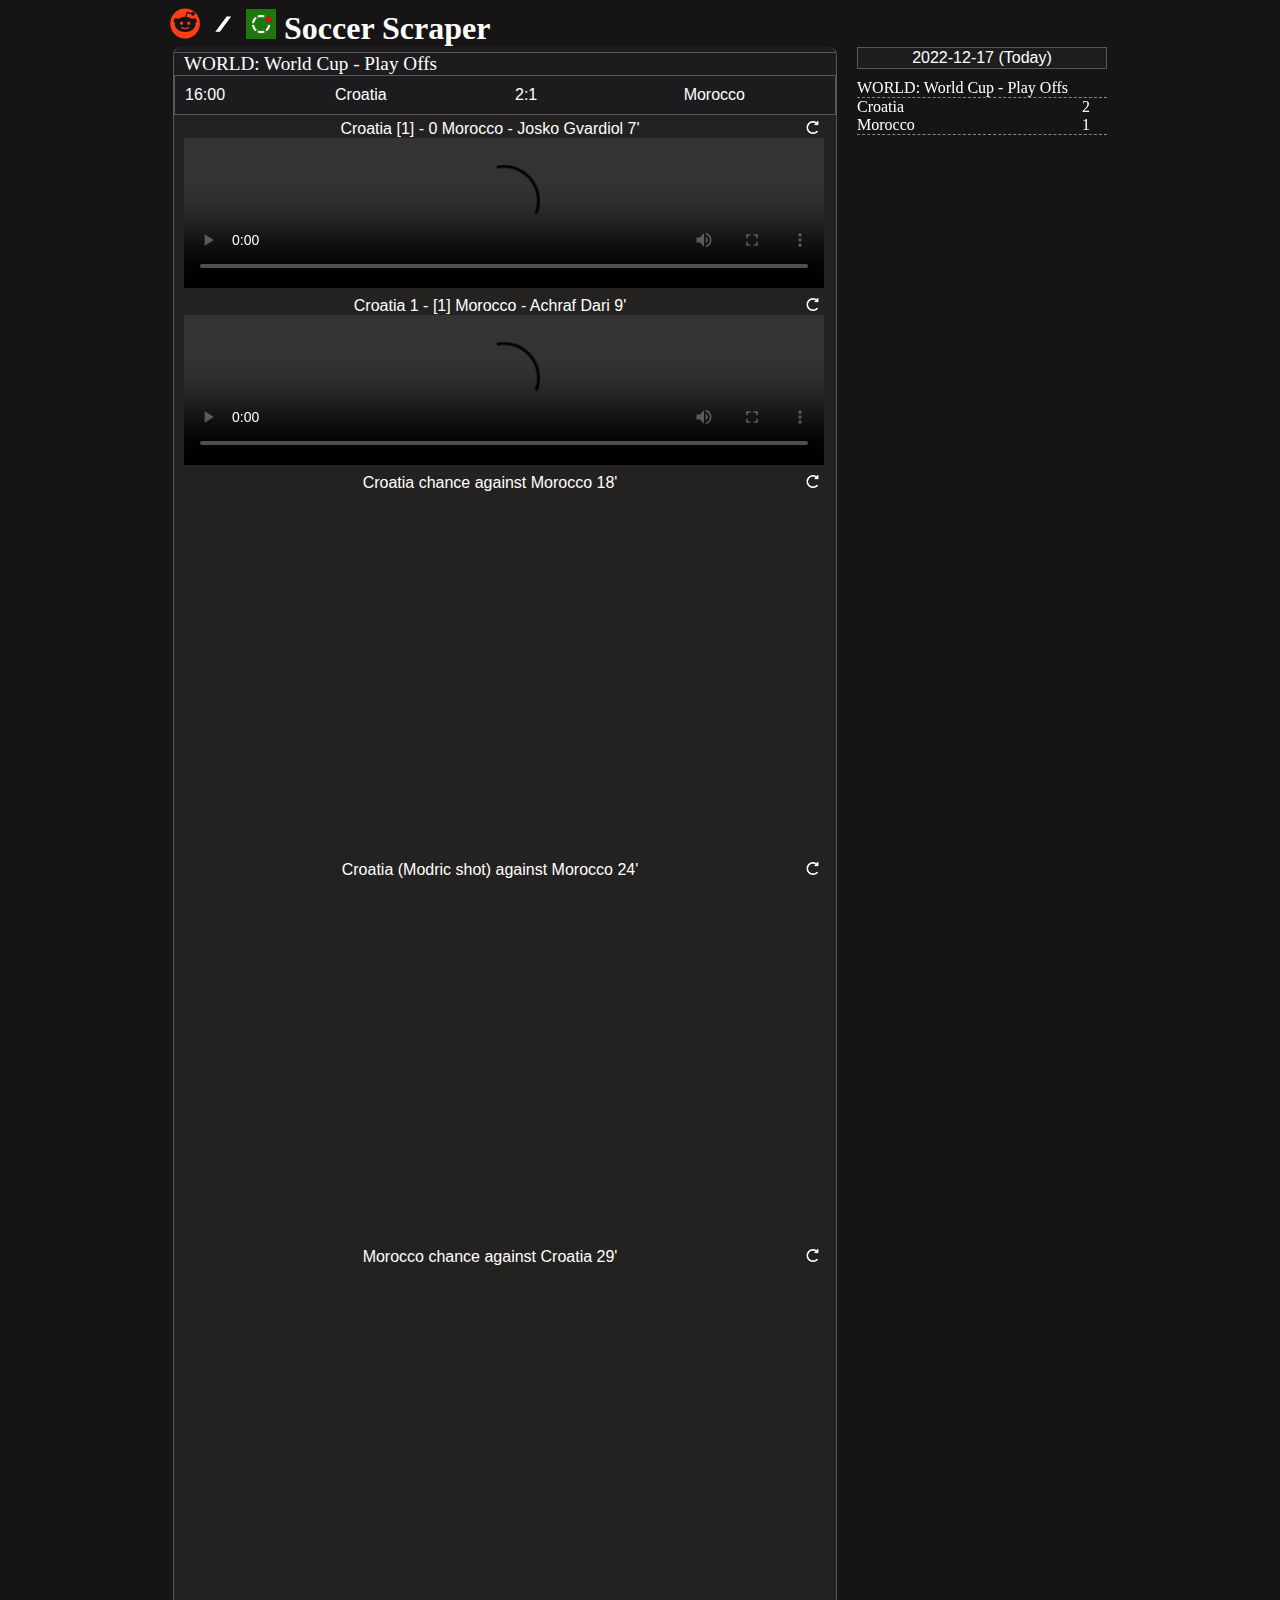
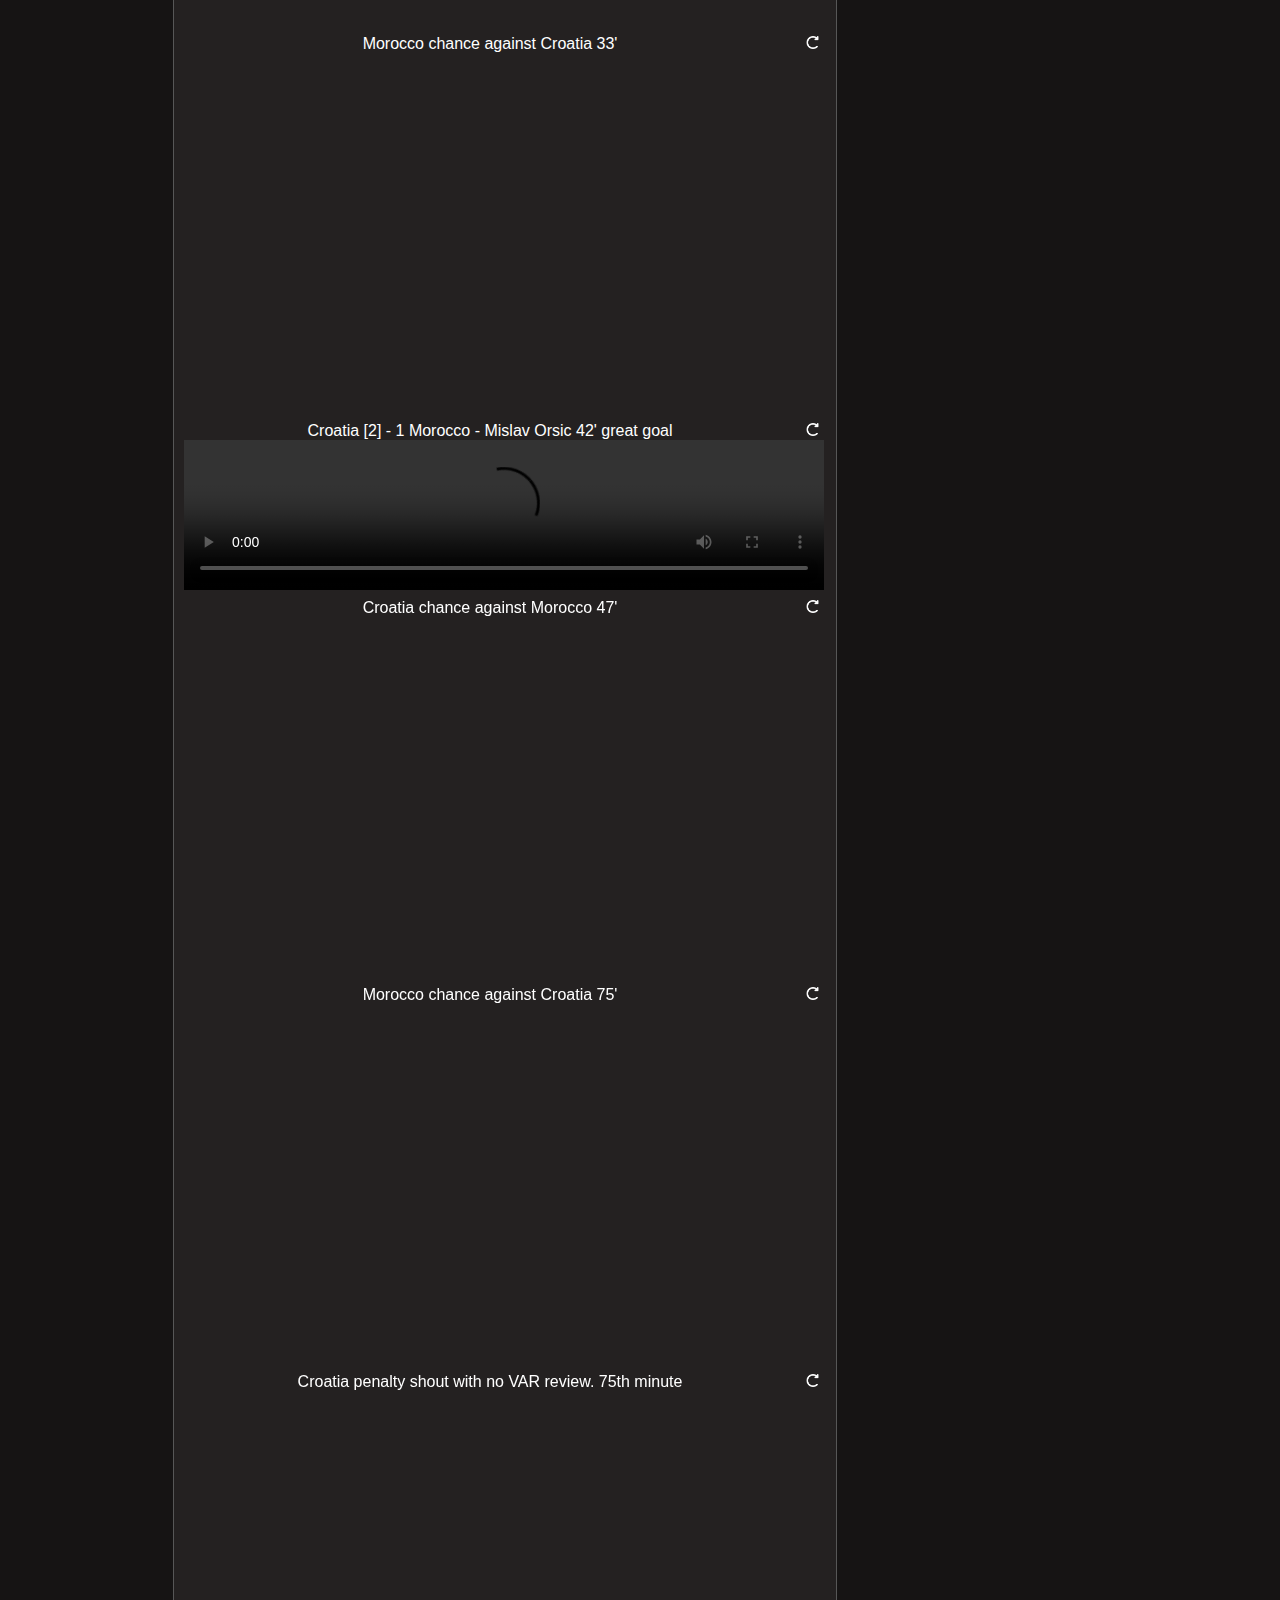
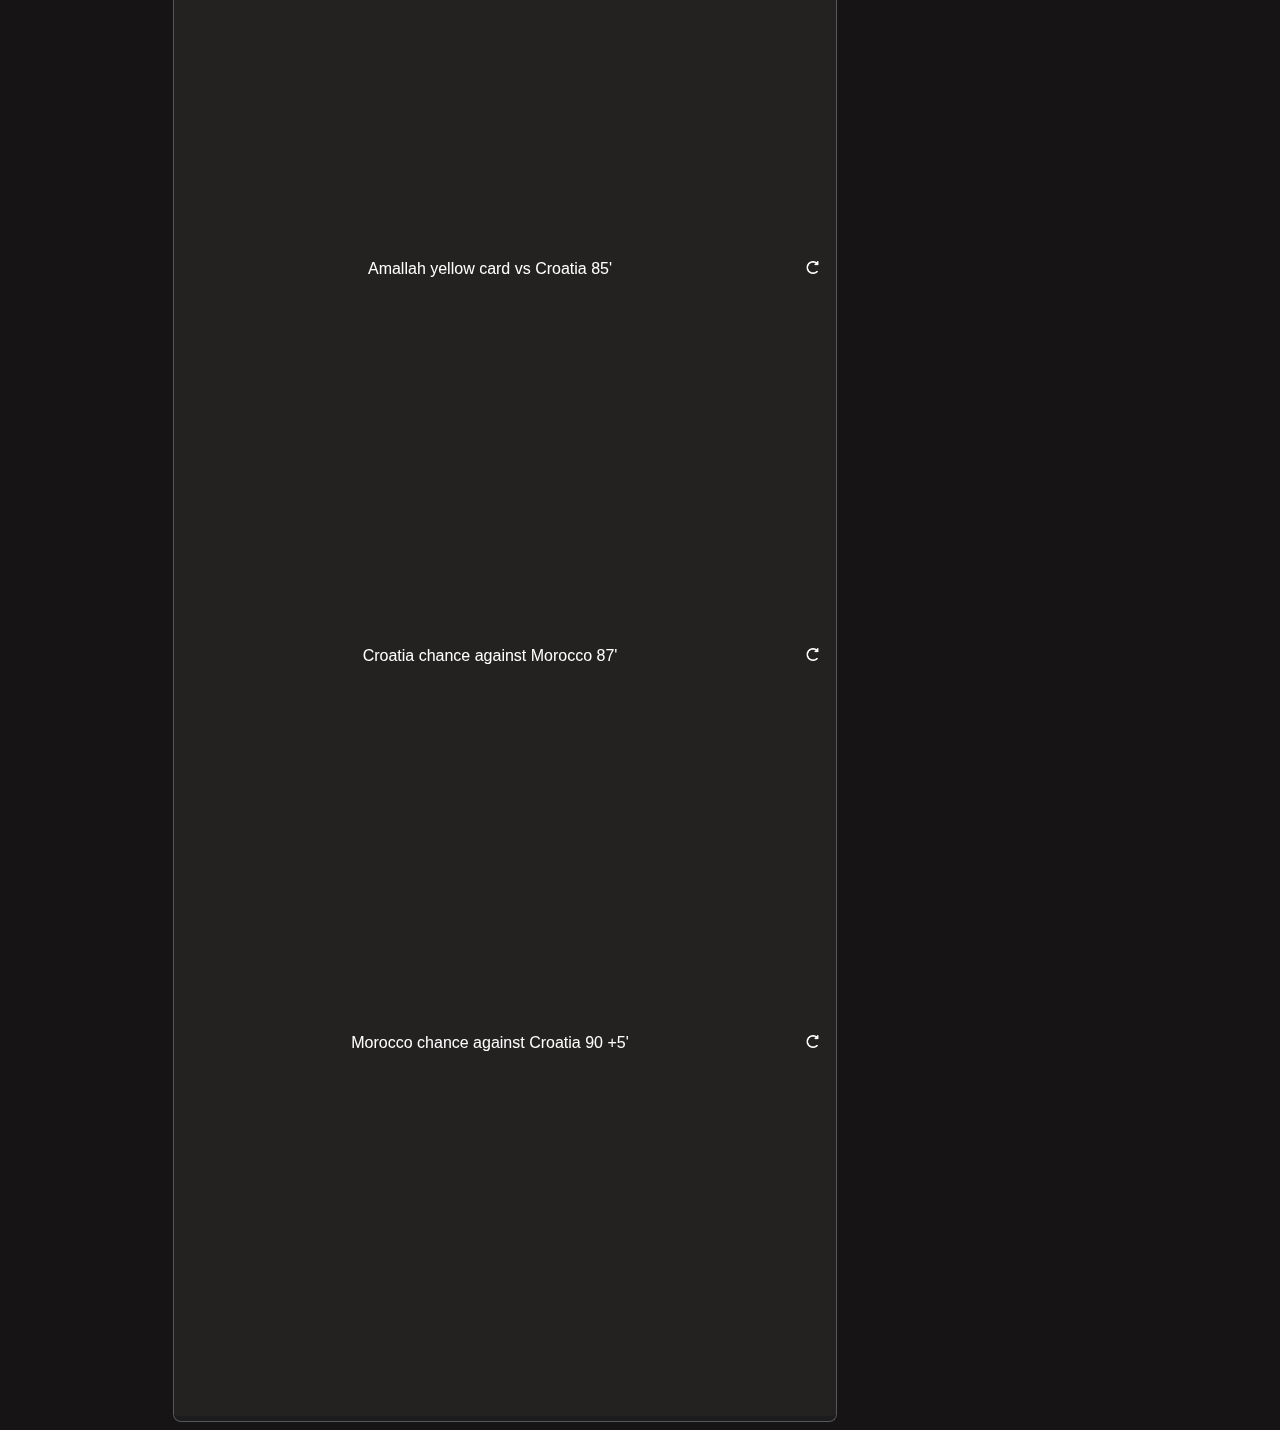
==== commit 40b7b827: "another wc update" ====
--- a/index.html
+++ b/index.html
@@ -60,6 +60,13 @@
                   </a>
                <div id="https://www.reddit.com/r/soccer/comments/zo8765/croatia_1_0_morocco_josko_gvardiol_7/">
                 
+                  
+                <video controls name = "media" width=640px preload="metadata">
+                  
+                  <source src="https://giant.gfycat.com/WavyUnrealisticJohndory.mp4?" allowfullscreen frameborder="0" style="width:640px;height:360px" type="video/mp4">
+                    Your browser does not support the video tag.
+                      </video>
+                    
 
                 
 
@@ -95,7 +102,7 @@
                 
                   
                       <div width=640px>
-                        <iframe src="https://nanocdn.top/v/W8c2nb?csrf=IjYi.Y534zw.yA7kRdGDlVy2pG48AAaaQFkB-yw" allowfullscreen sandbox="allow-scripts allow-same-origin allow-popups" style="border: none;width:640px;height:360px" scrolling="no">
+                        <iframe src="https://nanocdn.top/v/W8c2nb?csrf=IjUi.Y535Rg.7qYbVRZORETn3gpxgt9TaPrH6bw" allowfullscreen sandbox="allow-scripts allow-same-origin allow-popups" style="border: none;width:640px;height:360px" scrolling="no">
                         Your browser does not support the video tag.
                         </iframe>
                       </div>
@@ -115,7 +122,7 @@
                 
                   
                       <div width=640px>
-                        <iframe src="https://nanocdn.top/v/Uh1hJy?csrf=ImYi.Y534yw.Wb_6JPd8KBUUNKU2ThnrgMnUAow" allowfullscreen sandbox="allow-scripts allow-same-origin allow-popups" style="border: none;width:640px;height:360px" scrolling="no">
+                        <iframe src="https://nanocdn.top/v/Uh1hJy?csrf=IjEi.Y535Qw.IGe0vYD9p4HHUP4ML1FlpDmKIJU" allowfullscreen sandbox="allow-scripts allow-same-origin allow-popups" style="border: none;width:640px;height:360px" scrolling="no">
                         Your browser does not support the video tag.
                         </iframe>
                       </div>
@@ -135,7 +142,7 @@
                 
                   
                       <div width=640px>
-                        <iframe src="https://nanocdn.top/v/fjnB6u?csrf=IjMi.Y534xw.bpsmZnC7oubGsP8yfQKqshgBvkA" allowfullscreen sandbox="allow-scripts allow-same-origin allow-popups" style="border: none;width:640px;height:360px" scrolling="no">
+                        <iframe src="https://nanocdn.top/v/fjnB6u?csrf=IjUi.Y535Pw.w2DAWO4DJulSrNB27CDuLtFstN0" allowfullscreen sandbox="allow-scripts allow-same-origin allow-popups" style="border: none;width:640px;height:360px" scrolling="no">
                         Your browser does not support the video tag.
                         </iframe>
                       </div>
@@ -155,7 +162,7 @@
                 
                   
                       <div width=640px>
-                        <iframe src="https://nanocdn.top/v/l35D6p?csrf=ImUi.Y534ww.H-_PG1-Jxqy7VDHGpcf9wfwmx-c" allowfullscreen sandbox="allow-scripts allow-same-origin allow-popups" style="border: none;width:640px;height:360px" scrolling="no">
+                        <iframe src="https://nanocdn.top/v/l35D6p?csrf=IjEi.Y535Ow.h9_ObsLwP2GYSgZyjuNf38S6UV0" allowfullscreen sandbox="allow-scripts allow-same-origin allow-popups" style="border: none;width:640px;height:360px" scrolling="no">
                         Your browser does not support the video tag.
                         </iframe>
                       </div>
@@ -195,7 +202,7 @@
                 
                   
                       <div width=640px>
-                        <iframe src="https://nanocdn.top/v/u0p3ze?csrf=ImEi.Y534vQ.1PIaDdDKSXYj_viuTq-ltiup2cU" allowfullscreen sandbox="allow-scripts allow-same-origin allow-popups" style="border: none;width:640px;height:360px" scrolling="no">
+                        <iframe src="https://nanocdn.top/v/u0p3ze?csrf=ImMi.Y535NQ.klpQ-VkkK9GGgXHUUj3FvP29g74" allowfullscreen sandbox="allow-scripts allow-same-origin allow-popups" style="border: none;width:640px;height:360px" scrolling="no">
                         Your browser does not support the video tag.
                         </iframe>
                       </div>
@@ -215,7 +222,7 @@
                 
                   
                       <div width=640px>
-                        <iframe src="https://nanocdn.top/v/Pxhuae?csrf=ImEi.Y534uQ.qqf_J-90fgL8ob8uIvsE_axdDcc" allowfullscreen sandbox="allow-scripts allow-same-origin allow-popups" style="border: none;width:640px;height:360px" scrolling="no">
+                        <iframe src="https://nanocdn.top/v/Pxhuae?csrf=ImYi.Y535MQ.o1kb4bB4XPVAUfh3MH_hbfO0vZ4" allowfullscreen sandbox="allow-scripts allow-same-origin allow-popups" style="border: none;width:640px;height:360px" scrolling="no">
                         Your browser does not support the video tag.
                         </iframe>
                       </div>
@@ -255,7 +262,7 @@
                 
                   
                       <div width=640px>
-                        <iframe src="https://nanocdn.top/v/HJbbIo?csrf=IjUi.Y534tg.7aeKBnUdkbwHJf4p1kbUOeQ9oks" allowfullscreen sandbox="allow-scripts allow-same-origin allow-popups" style="border: none;width:640px;height:360px" scrolling="no">
+                        <iframe src="https://nanocdn.top/v/HJbbIo?csrf=IjUi.Y535LQ.Lsjkpl4zWpDozlV7lYlfaI-kLjs" allowfullscreen sandbox="allow-scripts allow-same-origin allow-popups" style="border: none;width:640px;height:360px" scrolling="no">
                         Your browser does not support the video tag.
                         </iframe>
                       </div>
@@ -275,7 +282,7 @@
                 
                   
                       <div width=640px>
-                        <iframe src="https://nanocdn.top/v/ocyoFh?csrf=Ijki.Y534sg.XMkXPxgKCJ60WNZcmmezTsjQF6E" allowfullscreen sandbox="allow-scripts allow-same-origin allow-popups" style="border: none;width:640px;height:360px" scrolling="no">
+                        <iframe src="https://nanocdn.top/v/ocyoFh?csrf=ImIi.Y535KQ.rgq4ULLhYLQPmeNnjge7KWKdLF4" allowfullscreen sandbox="allow-scripts allow-same-origin allow-popups" style="border: none;width:640px;height:360px" scrolling="no">
                         Your browser does not support the video tag.
                         </iframe>
                       </div>
@@ -295,7 +302,7 @@
                 
                   
                       <div width=640px>
-                        <iframe src="https://nanocdn.top/v/2deVZS?csrf=ImUi.Y534rg.oNddefLrtnavSX2m3SWf07nj7Ls" allowfullscreen sandbox="allow-scripts allow-same-origin allow-popups" style="border: none;width:640px;height:360px" scrolling="no">
+                        <iframe src="https://nanocdn.top/v/2deVZS?csrf=ImIi.Y535Jg.98kwcE05q_OgakR1FH6S1arlNJY" allowfullscreen sandbox="allow-scripts allow-same-origin allow-popups" style="border: none;width:640px;height:360px" scrolling="no">
                         Your browser does not support the video tag.
                         </iframe>
                       </div>
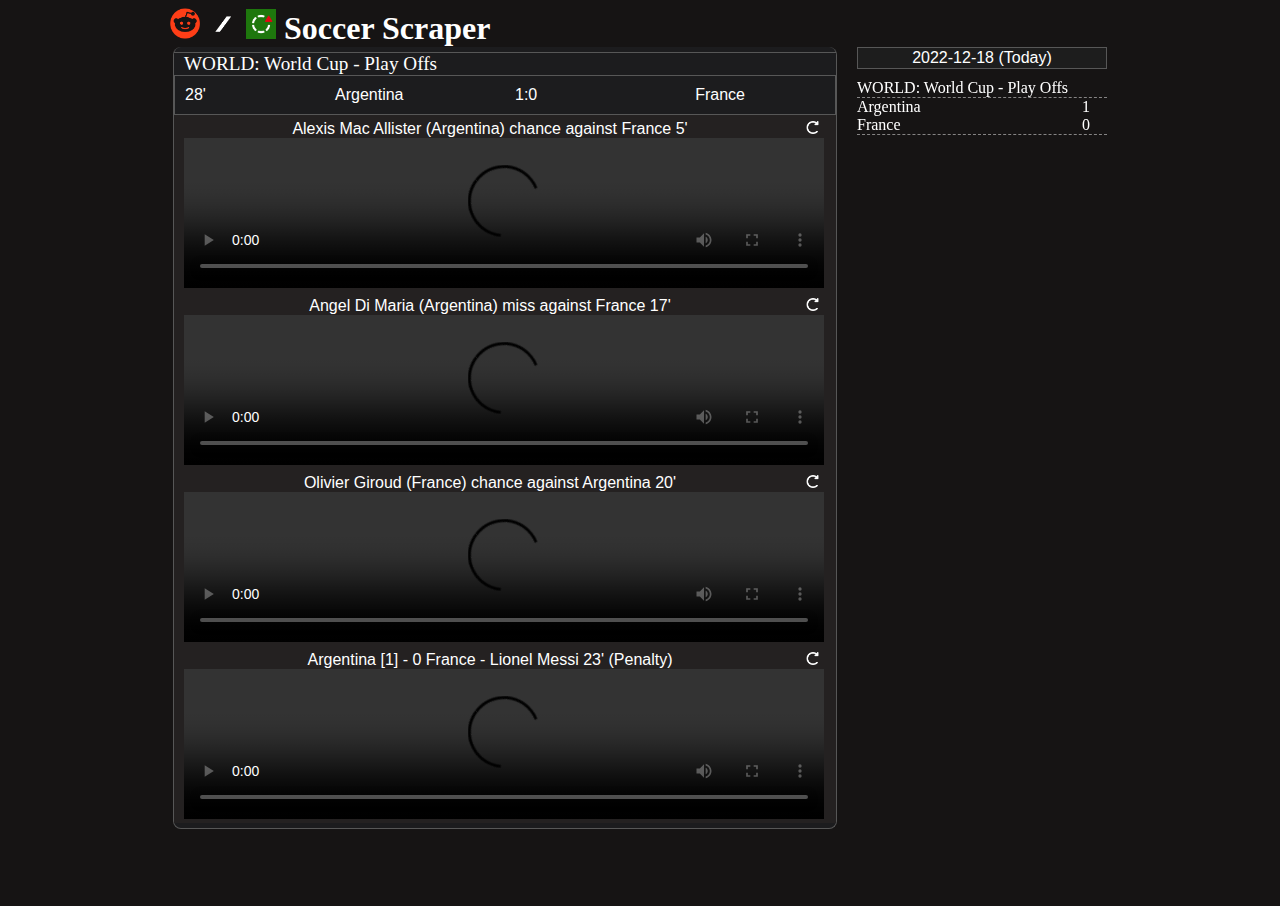
==== commit 5bf4d253: "another wc update" ====
--- a/index.html
+++ b/index.html
@@ -36,17 +36,17 @@
         <!-- </div> -->
           
           
-        <div id="/match/U7jo7z91/" style="height: auto;">
-            <a class="link_class" href="https://www.flashscore.com/match/U7jo7z91/" target="_blank" >
+        <div id="/match/rBfk6fO7/" style="height: auto;">
+            <a class="link_class" href="https://www.flashscore.com/match/rBfk6fO7/" target="_blank" >
               <div class = "another_box_wrapper"> 
                 <div class="box">
                     <div class="time">
-                      16:00
+                      28&#39;
                     </div>
                   
-                    <div class="home_team"> Croatia </div>
-                    <div class="score"> 2:1 </div>
-                    <div class="away_team">Morocco </div>
+                    <div class="home_team"> Argentina </div>
+                    <div class="score"> 1:0 </div>
+                    <div class="away_team">France </div>
 
                   </div>
               </div>
@@ -54,16 +54,16 @@
              <div class="video_wrapper">
                 
                 <div class = "url">
-                  <a href="https://www.reddit.com/r/soccer/comments/zo8765/croatia_1_0_morocco_josko_gvardiol_7/" target="_blank"  >Croatia [1] - 0 Morocco - Josko Gvardiol 7&#39;</a> 
-                 <a href="javascript: reload('https://www.reddit.com/r/soccer/comments/zo8765/croatia_1_0_morocco_josko_gvardiol_7/')" style = "float:right; margin-right: 15px;"> 
+                  <a href="https://www.reddit.com/r/soccer/comments/zp0mm3/alexis_mac_allister_argentina_chance_against/" target="_blank"  >Alexis Mac Allister (Argentina) chance against France 5&#39;</a> 
+                 <a href="javascript: reload('https://www.reddit.com/r/soccer/comments/zp0mm3/alexis_mac_allister_argentina_chance_against/')" style = "float:right; margin-right: 15px;"> 
                    <img src= "/static/refresh-icon.png" width="13px"/>
                   </a>
-               <div id="https://www.reddit.com/r/soccer/comments/zo8765/croatia_1_0_morocco_josko_gvardiol_7/">
+               <div id="https://www.reddit.com/r/soccer/comments/zp0mm3/alexis_mac_allister_argentina_chance_against/">
                 
                   
                 <video controls name = "media" width=640px preload="metadata">
                   
-                  <source src="https://giant.gfycat.com/WavyUnrealisticJohndory.mp4?" allowfullscreen frameborder="0" style="width:640px;height:360px" type="video/mp4">
+                  <source src="https://giant.gfycat.com/FeminineComplexGreatargus.mp4?" allowfullscreen frameborder="0" style="width:640px;height:360px" type="video/mp4">
                     Your browser does not support the video tag.
                       </video>
                     
@@ -74,16 +74,16 @@
                 </div>
                 
                 <div class = "url">
-                  <a href="https://www.reddit.com/r/soccer/comments/zo88lq/croatia_1_1_morocco_achraf_dari_9/" target="_blank"  >Croatia 1 - [1] Morocco - Achraf Dari 9&#39;</a> 
-                 <a href="javascript: reload('https://www.reddit.com/r/soccer/comments/zo88lq/croatia_1_1_morocco_achraf_dari_9/')" style = "float:right; margin-right: 15px;"> 
+                  <a href="https://www.reddit.com/r/soccer/comments/zp0uhu/angel_di_maria_argentina_miss_against_france_17/" target="_blank"  >Angel Di Maria (Argentina) miss against France 17&#39;</a> 
+                 <a href="javascript: reload('https://www.reddit.com/r/soccer/comments/zp0uhu/angel_di_maria_argentina_miss_against_france_17/')" style = "float:right; margin-right: 15px;"> 
                    <img src= "/static/refresh-icon.png" width="13px"/>
                   </a>
-               <div id="https://www.reddit.com/r/soccer/comments/zo88lq/croatia_1_1_morocco_achraf_dari_9/">
+               <div id="https://www.reddit.com/r/soccer/comments/zp0uhu/angel_di_maria_argentina_miss_against_france_17/">
                 
                   
                 <video controls name = "media" width=640px preload="metadata">
                   
-                  <source src="https://files.catbox.moe/rx4sgm.mp4?" allowfullscreen frameborder="0" style="width:640px;height:360px" type="video/mp4">
+                  <source src="https://giant.gfycat.com/SpeedyCommonHyracotherium.mp4?" allowfullscreen frameborder="0" style="width:640px;height:360px" type="video/mp4">
                     Your browser does not support the video tag.
                       </video>
                     
@@ -94,96 +94,16 @@
                 </div>
                 
                 <div class = "url">
-                  <a href="https://www.reddit.com/r/soccer/comments/zo8fkp/croatia_chance_against_morocco_18/" target="_blank"  >Croatia chance against Morocco 18&#39;</a> 
-                 <a href="javascript: reload('https://www.reddit.com/r/soccer/comments/zo8fkp/croatia_chance_against_morocco_18/')" style = "float:right; margin-right: 15px;"> 
+                  <a href="https://www.reddit.com/r/soccer/comments/zp0wid/olivier_giroud_france_chance_against_argentina_20/" target="_blank"  >Olivier Giroud (France) chance against Argentina 20&#39;</a> 
+                 <a href="javascript: reload('https://www.reddit.com/r/soccer/comments/zp0wid/olivier_giroud_france_chance_against_argentina_20/')" style = "float:right; margin-right: 15px;"> 
                    <img src= "/static/refresh-icon.png" width="13px"/>
                   </a>
-               <div id="https://www.reddit.com/r/soccer/comments/zo8fkp/croatia_chance_against_morocco_18/">
-                
-                  
-                      <div width=640px>
-                        <iframe src="https://nanocdn.top/v/W8c2nb?csrf=IjUi.Y535Rg.7qYbVRZORETn3gpxgt9TaPrH6bw" allowfullscreen sandbox="allow-scripts allow-same-origin allow-popups" style="border: none;width:640px;height:360px" scrolling="no">
-                        Your browser does not support the video tag.
-                        </iframe>
-                      </div>
-                
-
-                
-
-                </div>
-                </div>
-                
-                <div class = "url">
-                  <a href="https://www.reddit.com/r/soccer/comments/zo8k6q/croatia_modric_shot_against_morocco_24/" target="_blank"  >Croatia (Modric shot) against Morocco 24&#39;</a> 
-                 <a href="javascript: reload('https://www.reddit.com/r/soccer/comments/zo8k6q/croatia_modric_shot_against_morocco_24/')" style = "float:right; margin-right: 15px;"> 
-                   <img src= "/static/refresh-icon.png" width="13px"/>
-                  </a>
-               <div id="https://www.reddit.com/r/soccer/comments/zo8k6q/croatia_modric_shot_against_morocco_24/">
-                
-                  
-                      <div width=640px>
-                        <iframe src="https://nanocdn.top/v/Uh1hJy?csrf=IjEi.Y535Qw.IGe0vYD9p4HHUP4ML1FlpDmKIJU" allowfullscreen sandbox="allow-scripts allow-same-origin allow-popups" style="border: none;width:640px;height:360px" scrolling="no">
-                        Your browser does not support the video tag.
-                        </iframe>
-                      </div>
-                
-
-                
-
-                </div>
-                </div>
-                
-                <div class = "url">
-                  <a href="https://www.reddit.com/r/soccer/comments/zo8np3/morocco_chance_against_croatia_29/" target="_blank"  >Morocco chance against Croatia 29&#39;</a> 
-                 <a href="javascript: reload('https://www.reddit.com/r/soccer/comments/zo8np3/morocco_chance_against_croatia_29/')" style = "float:right; margin-right: 15px;"> 
-                   <img src= "/static/refresh-icon.png" width="13px"/>
-                  </a>
-               <div id="https://www.reddit.com/r/soccer/comments/zo8np3/morocco_chance_against_croatia_29/">
-                
-                  
-                      <div width=640px>
-                        <iframe src="https://nanocdn.top/v/fjnB6u?csrf=IjUi.Y535Pw.w2DAWO4DJulSrNB27CDuLtFstN0" allowfullscreen sandbox="allow-scripts allow-same-origin allow-popups" style="border: none;width:640px;height:360px" scrolling="no">
-                        Your browser does not support the video tag.
-                        </iframe>
-                      </div>
-                
-
-                
-
-                </div>
-                </div>
-                
-                <div class = "url">
-                  <a href="https://www.reddit.com/r/soccer/comments/zo8qi4/morocco_chance_against_croatia_33/" target="_blank"  >Morocco chance against Croatia 33&#39;</a> 
-                 <a href="javascript: reload('https://www.reddit.com/r/soccer/comments/zo8qi4/morocco_chance_against_croatia_33/')" style = "float:right; margin-right: 15px;"> 
-                   <img src= "/static/refresh-icon.png" width="13px"/>
-                  </a>
-               <div id="https://www.reddit.com/r/soccer/comments/zo8qi4/morocco_chance_against_croatia_33/">
-                
-                  
-                      <div width=640px>
-                        <iframe src="https://nanocdn.top/v/l35D6p?csrf=IjEi.Y535Ow.h9_ObsLwP2GYSgZyjuNf38S6UV0" allowfullscreen sandbox="allow-scripts allow-same-origin allow-popups" style="border: none;width:640px;height:360px" scrolling="no">
-                        Your browser does not support the video tag.
-                        </iframe>
-                      </div>
-                
-
-                
-
-                </div>
-                </div>
-                
-                <div class = "url">
-                  <a href="https://www.reddit.com/r/soccer/comments/zo8xo6/croatia_2_1_morocco_mislav_orsic_42_great_goal/" target="_blank"  >Croatia [2] - 1 Morocco - Mislav Orsic 42&#39; great goal</a> 
-                 <a href="javascript: reload('https://www.reddit.com/r/soccer/comments/zo8xo6/croatia_2_1_morocco_mislav_orsic_42_great_goal/')" style = "float:right; margin-right: 15px;"> 
-                   <img src= "/static/refresh-icon.png" width="13px"/>
-                  </a>
-               <div id="https://www.reddit.com/r/soccer/comments/zo8xo6/croatia_2_1_morocco_mislav_orsic_42_great_goal/">
+               <div id="https://www.reddit.com/r/soccer/comments/zp0wid/olivier_giroud_france_chance_against_argentina_20/">
                 
                   
                 <video controls name = "media" width=640px preload="metadata">
                   
-                  <source src="https://giant.gfycat.com/FalseHideousLemming.mp4?" allowfullscreen frameborder="0" style="width:640px;height:360px" type="video/mp4">
+                  <source src="https://giant.gfycat.com/ShallowSandyFrog.mp4?" allowfullscreen frameborder="0" style="width:640px;height:360px" type="video/mp4">
                     Your browser does not support the video tag.
                       </video>
                     
@@ -194,119 +114,19 @@
                 </div>
                 
                 <div class = "url">
-                  <a href="https://www.reddit.com/r/soccer/comments/zo9fab/croatia_chance_against_morocco_47/" target="_blank"  >Croatia chance against Morocco 47&#39;</a> 
-                 <a href="javascript: reload('https://www.reddit.com/r/soccer/comments/zo9fab/croatia_chance_against_morocco_47/')" style = "float:right; margin-right: 15px;"> 
+                  <a href="https://www.reddit.com/r/soccer/comments/zp0ycg/argentina_1_0_france_lionel_messi_23_penalty/" target="_blank"  >Argentina [1] - 0 France - Lionel Messi 23&#39; (Penalty)</a> 
+                 <a href="javascript: reload('https://www.reddit.com/r/soccer/comments/zp0ycg/argentina_1_0_france_lionel_messi_23_penalty/')" style = "float:right; margin-right: 15px;"> 
                    <img src= "/static/refresh-icon.png" width="13px"/>
                   </a>
-               <div id="https://www.reddit.com/r/soccer/comments/zo9fab/croatia_chance_against_morocco_47/">
+               <div id="https://www.reddit.com/r/soccer/comments/zp0ycg/argentina_1_0_france_lionel_messi_23_penalty/">
                 
                   
-                      <div width=640px>
-                        <iframe src="https://nanocdn.top/v/u0p3ze?csrf=ImMi.Y535NQ.klpQ-VkkK9GGgXHUUj3FvP29g74" allowfullscreen sandbox="allow-scripts allow-same-origin allow-popups" style="border: none;width:640px;height:360px" scrolling="no">
-                        Your browser does not support the video tag.
-                        </iframe>
-                      </div>
-                
-
-                
-
-                </div>
-                </div>
-                
-                <div class = "url">
-                  <a href="https://www.reddit.com/r/soccer/comments/zoa2hh/morocco_chance_against_croatia_75/" target="_blank"  >Morocco chance against Croatia 75&#39;</a> 
-                 <a href="javascript: reload('https://www.reddit.com/r/soccer/comments/zoa2hh/morocco_chance_against_croatia_75/')" style = "float:right; margin-right: 15px;"> 
-                   <img src= "/static/refresh-icon.png" width="13px"/>
-                  </a>
-               <div id="https://www.reddit.com/r/soccer/comments/zoa2hh/morocco_chance_against_croatia_75/">
-                
+                <video controls name = "media" width=640px preload="metadata">
                   
-                      <div width=640px>
-                        <iframe src="https://nanocdn.top/v/Pxhuae?csrf=ImYi.Y535MQ.o1kb4bB4XPVAUfh3MH_hbfO0vZ4" allowfullscreen sandbox="allow-scripts allow-same-origin allow-popups" style="border: none;width:640px;height:360px" scrolling="no">
-                        Your browser does not support the video tag.
-                        </iframe>
-                      </div>
-                
-
-                
-
-                </div>
-                </div>
-                
-                <div class = "url">
-                  <a href="https://www.reddit.com/r/soccer/comments/zoa6rh/croatia_penalty_shout_with_no_var_review_75th/" target="_blank"  >Croatia penalty shout with no VAR review. 75th minute</a> 
-                 <a href="javascript: reload('https://www.reddit.com/r/soccer/comments/zoa6rh/croatia_penalty_shout_with_no_var_review_75th/')" style = "float:right; margin-right: 15px;"> 
-                   <img src= "/static/refresh-icon.png" width="13px"/>
-                  </a>
-               <div id="https://www.reddit.com/r/soccer/comments/zoa6rh/croatia_penalty_shout_with_no_var_review_75th/">
-                
-                  
-                      <div width=640px>
-                        <iframe src="https://www.redditmedia.com/r/soccer/comments/zoa6rh/croatia_penalty_shout_with_no_var_review_75th/?ref_source=embed&amp;amp;ref=share&amp;amp;embed=true&amp;amp;theme=dark" allowfullscreen sandbox="allow-scripts allow-same-origin allow-popups" style="border: none;width:640px;height:460px" scrolling="no">
-                      Your browser does not support the video tag.
-                      </iframe>
-                      </div>
+                  <source src="https://giant.gfycat.com/SoulfulCostlyAndeancondor.mp4?" allowfullscreen frameborder="0" style="width:640px;height:360px" type="video/mp4">
+                    Your browser does not support the video tag.
+                      </video>
                     
-
-                
-
-                </div>
-                </div>
-                
-                <div class = "url">
-                  <a href="https://www.reddit.com/r/soccer/comments/zoa9xn/amallah_yellow_card_vs_croatia_85/" target="_blank"  >Amallah yellow card vs Croatia 85&#39;</a> 
-                 <a href="javascript: reload('https://www.reddit.com/r/soccer/comments/zoa9xn/amallah_yellow_card_vs_croatia_85/')" style = "float:right; margin-right: 15px;"> 
-                   <img src= "/static/refresh-icon.png" width="13px"/>
-                  </a>
-               <div id="https://www.reddit.com/r/soccer/comments/zoa9xn/amallah_yellow_card_vs_croatia_85/">
-                
-                  
-                      <div width=640px>
-                        <iframe src="https://nanocdn.top/v/HJbbIo?csrf=IjUi.Y535LQ.Lsjkpl4zWpDozlV7lYlfaI-kLjs" allowfullscreen sandbox="allow-scripts allow-same-origin allow-popups" style="border: none;width:640px;height:360px" scrolling="no">
-                        Your browser does not support the video tag.
-                        </iframe>
-                      </div>
-                
-
-                
-
-                </div>
-                </div>
-                
-                <div class = "url">
-                  <a href="https://www.reddit.com/r/soccer/comments/zoabxw/croatia_chance_against_morocco_87/" target="_blank"  >Croatia chance against Morocco 87&#39;</a> 
-                 <a href="javascript: reload('https://www.reddit.com/r/soccer/comments/zoabxw/croatia_chance_against_morocco_87/')" style = "float:right; margin-right: 15px;"> 
-                   <img src= "/static/refresh-icon.png" width="13px"/>
-                  </a>
-               <div id="https://www.reddit.com/r/soccer/comments/zoabxw/croatia_chance_against_morocco_87/">
-                
-                  
-                      <div width=640px>
-                        <iframe src="https://nanocdn.top/v/ocyoFh?csrf=ImIi.Y535KQ.rgq4ULLhYLQPmeNnjge7KWKdLF4" allowfullscreen sandbox="allow-scripts allow-same-origin allow-popups" style="border: none;width:640px;height:360px" scrolling="no">
-                        Your browser does not support the video tag.
-                        </iframe>
-                      </div>
-                
-
-                
-
-                </div>
-                </div>
-                
-                <div class = "url">
-                  <a href="https://www.reddit.com/r/soccer/comments/zoaj0w/morocco_chance_against_croatia_90_5/" target="_blank"  >Morocco chance against Croatia 90 +5&#39;</a> 
-                 <a href="javascript: reload('https://www.reddit.com/r/soccer/comments/zoaj0w/morocco_chance_against_croatia_90_5/')" style = "float:right; margin-right: 15px;"> 
-                   <img src= "/static/refresh-icon.png" width="13px"/>
-                  </a>
-               <div id="https://www.reddit.com/r/soccer/comments/zoaj0w/morocco_chance_against_croatia_90_5/">
-                
-                  
-                      <div width=640px>
-                        <iframe src="https://nanocdn.top/v/2deVZS?csrf=ImIi.Y535Jg.98kwcE05q_OgakR1FH6S1arlNJY" allowfullscreen sandbox="allow-scripts allow-same-origin allow-popups" style="border: none;width:640px;height:360px" scrolling="no">
-                        Your browser does not support the video tag.
-                        </iframe>
-                      </div>
-                
 
                 
 
@@ -323,28 +143,28 @@
         <div class="aside_wrapper">
           <div class = "aside" >
           <div class="date_selector_wrapper">
-            <button class="date_selector_btn">2022-12-17 (Today)</button>
+            <button class="date_selector_btn">2022-12-18 (Today)</button>
             <div class="dropdown-content">
               
-              <a href="/">2022-12-17 (Today)</a>
+              <a href="/">2022-12-18 (Today)</a>
               
-              <a href="/-1">2022-12-16 (Yesterday)</a>
+              <a href="/-1">2022-12-17 (Yesterday)</a>
               
-              <a href="/-2">2022-12-15 (2 days ago)</a>
+              <a href="/-2">2022-12-16 (2 days ago)</a>
               
-              <a href="/-3">2022-12-14 (3 days ago)</a>
+              <a href="/-3">2022-12-15 (3 days ago)</a>
               
-              <a href="/-4">2022-12-13 (4 days ago)</a>
+              <a href="/-4">2022-12-14 (4 days ago)</a>
               
-              <a href="/-5">2022-12-12 (5 days ago)</a>
+              <a href="/-5">2022-12-13 (5 days ago)</a>
               
-              <a href="/-6">2022-12-11 (6 days ago)</a>
+              <a href="/-6">2022-12-12 (6 days ago)</a>
               
-              <a href="/-7">2022-12-10 (7 days ago)</a>
+              <a href="/-7">2022-12-11 (7 days ago)</a>
               
-              <a href="/-8">2022-12-09 (8 days ago)</a>
+              <a href="/-8">2022-12-10 (8 days ago)</a>
               
-              <a href="/-9">2022-12-08 (9 days ago)</a>
+              <a href="/-9">2022-12-09 (9 days ago)</a>
               
             </div>
           </div>
@@ -359,11 +179,11 @@
               
             <div class = "aside_match">
            
-              <a href="/?reload=False#/match/U7jo7z91/">
-                <div class="home_team"> Croatia </div>
-                <div class="home_score"> 2</div>
-                <div class="away_team">Morocco </div>
-                <div class="away_score">1</div></a>
+              <a href="/?reload=False#/match/rBfk6fO7/">
+                <div class="home_team"> Argentina </div>
+                <div class="home_score"> 1</div>
+                <div class="away_team">France </div>
+                <div class="away_score">0</div></a>
               </div> 
               
                 
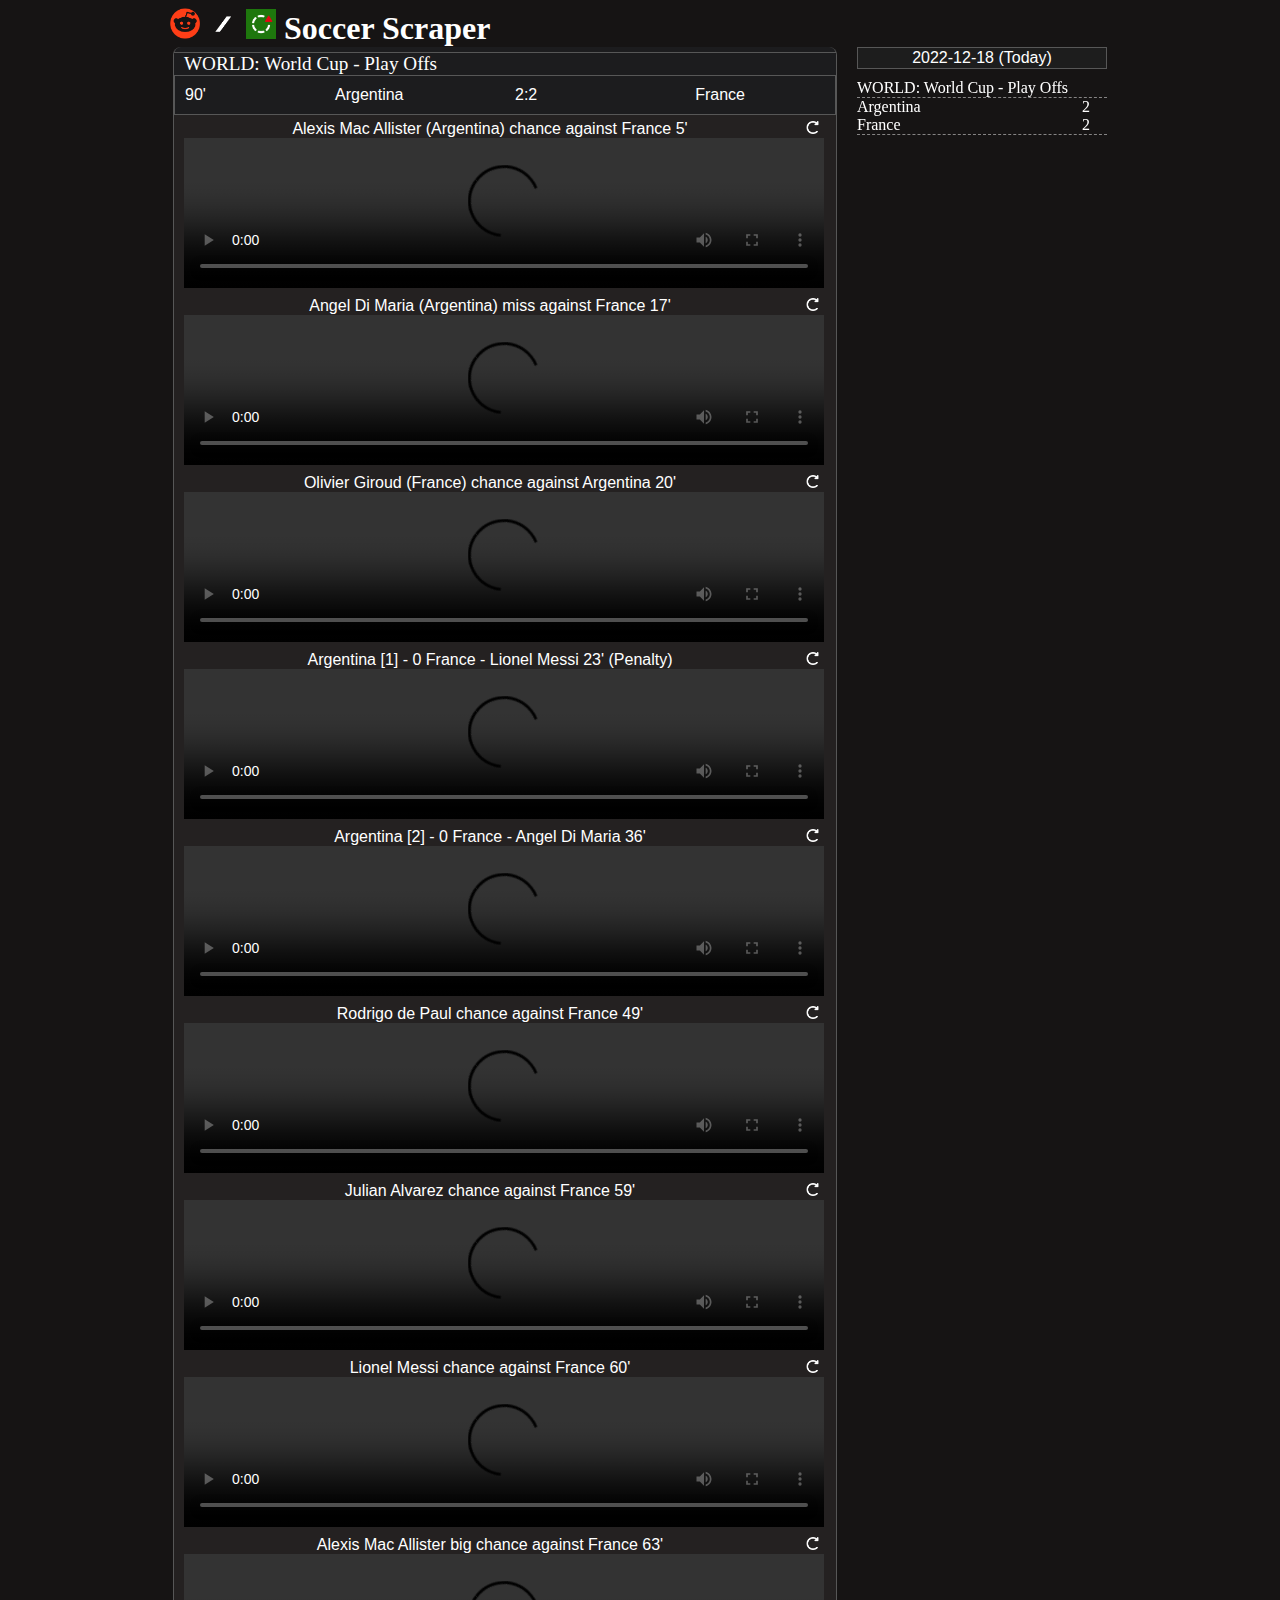
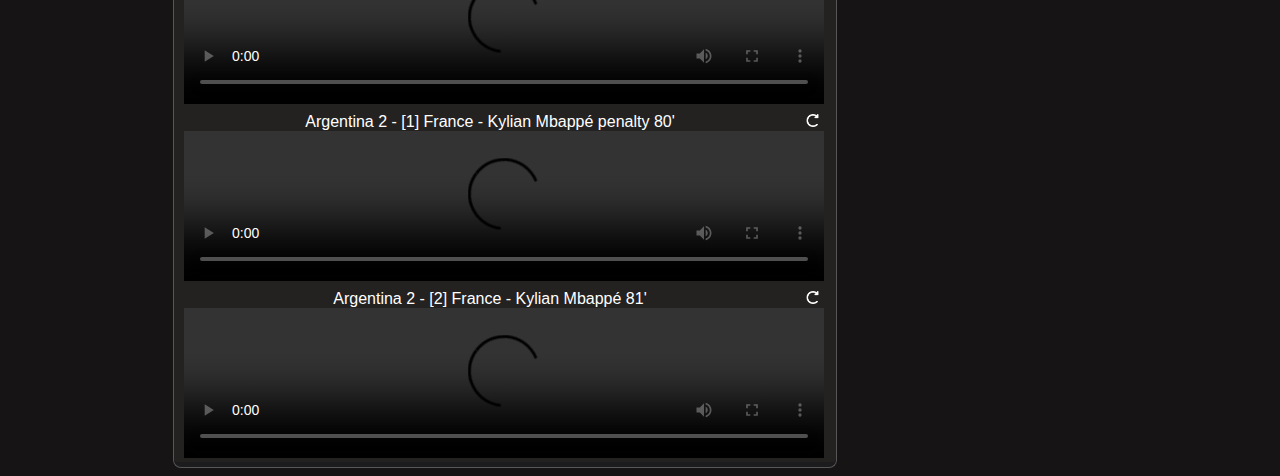
==== commit 95efdd5e: "another wc update" ====
--- a/index.html
+++ b/index.html
@@ -41,11 +41,11 @@
               <div class = "another_box_wrapper"> 
                 <div class="box">
                     <div class="time">
-                      28&#39;
+                      90&#39;
                     </div>
                   
                     <div class="home_team"> Argentina </div>
-                    <div class="score"> 1:0 </div>
+                    <div class="score"> 2:2 </div>
                     <div class="away_team">France </div>
 
                   </div>
@@ -124,6 +124,146 @@
                 <video controls name = "media" width=640px preload="metadata">
                   
                   <source src="https://giant.gfycat.com/SoulfulCostlyAndeancondor.mp4?" allowfullscreen frameborder="0" style="width:640px;height:360px" type="video/mp4">
+                    Your browser does not support the video tag.
+                      </video>
+                    
+
+                
+
+                </div>
+                </div>
+                
+                <div class = "url">
+                  <a href="https://www.reddit.com/r/soccer/comments/zp181n/argentina_2_0_france_angel_di_maria_36/" target="_blank"  >Argentina [2] - 0 France - Angel Di Maria 36&#39;</a> 
+                 <a href="javascript: reload('https://www.reddit.com/r/soccer/comments/zp181n/argentina_2_0_france_angel_di_maria_36/')" style = "float:right; margin-right: 15px;"> 
+                   <img src= "/static/refresh-icon.png" width="13px"/>
+                  </a>
+               <div id="https://www.reddit.com/r/soccer/comments/zp181n/argentina_2_0_france_angel_di_maria_36/">
+                
+                  
+                <video controls name = "media" width=640px preload="metadata">
+                  
+                  <source src="https://giant.gfycat.com/WeeklyForthrightGermanshepherd.mp4?" allowfullscreen frameborder="0" style="width:640px;height:360px" type="video/mp4">
+                    Your browser does not support the video tag.
+                      </video>
+                    
+
+                
+
+                </div>
+                </div>
+                
+                <div class = "url">
+                  <a href="https://www.reddit.com/r/soccer/comments/zp20lt/rodrigo_de_paul_chance_against_france_49/" target="_blank"  >Rodrigo de Paul chance against France 49&#39;</a> 
+                 <a href="javascript: reload('https://www.reddit.com/r/soccer/comments/zp20lt/rodrigo_de_paul_chance_against_france_49/')" style = "float:right; margin-right: 15px;"> 
+                   <img src= "/static/refresh-icon.png" width="13px"/>
+                  </a>
+               <div id="https://www.reddit.com/r/soccer/comments/zp20lt/rodrigo_de_paul_chance_against_france_49/">
+                
+                  
+                <video controls name = "media" width=640px preload="metadata">
+                  
+                  <source src="https://giant.gfycat.com/VastThornyHyena.mp4?" allowfullscreen frameborder="0" style="width:640px;height:360px" type="video/mp4">
+                    Your browser does not support the video tag.
+                      </video>
+                    
+
+                
+
+                </div>
+                </div>
+                
+                <div class = "url">
+                  <a href="https://www.reddit.com/r/soccer/comments/zp27w7/julian_alvarez_chance_against_france_59/" target="_blank"  >Julian Alvarez chance against France 59&#39;</a> 
+                 <a href="javascript: reload('https://www.reddit.com/r/soccer/comments/zp27w7/julian_alvarez_chance_against_france_59/')" style = "float:right; margin-right: 15px;"> 
+                   <img src= "/static/refresh-icon.png" width="13px"/>
+                  </a>
+               <div id="https://www.reddit.com/r/soccer/comments/zp27w7/julian_alvarez_chance_against_france_59/">
+                
+                  
+                <video controls name = "media" width=640px preload="metadata">
+                  
+                  <source src="https://giant.gfycat.com/NaiveWeakEgg.mp4?" allowfullscreen frameborder="0" style="width:640px;height:360px" type="video/mp4">
+                    Your browser does not support the video tag.
+                      </video>
+                    
+
+                
+
+                </div>
+                </div>
+                
+                <div class = "url">
+                  <a href="https://www.reddit.com/r/soccer/comments/zp2975/lionel_messi_chance_against_france_60/" target="_blank"  >Lionel Messi chance against France 60&#39;</a> 
+                 <a href="javascript: reload('https://www.reddit.com/r/soccer/comments/zp2975/lionel_messi_chance_against_france_60/')" style = "float:right; margin-right: 15px;"> 
+                   <img src= "/static/refresh-icon.png" width="13px"/>
+                  </a>
+               <div id="https://www.reddit.com/r/soccer/comments/zp2975/lionel_messi_chance_against_france_60/">
+                
+                  
+                <video controls name = "media" width=640px preload="metadata">
+                  
+                  <source src="https://giant.gfycat.com/SourFortunateHound.mp4?" allowfullscreen frameborder="0" style="width:640px;height:360px" type="video/mp4">
+                    Your browser does not support the video tag.
+                      </video>
+                    
+
+                
+
+                </div>
+                </div>
+                
+                <div class = "url">
+                  <a href="https://www.reddit.com/r/soccer/comments/zp2b2w/alexis_mac_allister_big_chance_against_france_63/" target="_blank"  >Alexis Mac Allister big chance against France 63&#39;</a> 
+                 <a href="javascript: reload('https://www.reddit.com/r/soccer/comments/zp2b2w/alexis_mac_allister_big_chance_against_france_63/')" style = "float:right; margin-right: 15px;"> 
+                   <img src= "/static/refresh-icon.png" width="13px"/>
+                  </a>
+               <div id="https://www.reddit.com/r/soccer/comments/zp2b2w/alexis_mac_allister_big_chance_against_france_63/">
+                
+                  
+                <video controls name = "media" width=640px preload="metadata">
+                  
+                  <source src="https://uc190abedd0e66a6d12819bc995c.dl.dropboxusercontent.com/cd/0/get/By3955DtYtw77qtqQyBWKGHzUIGADhIiO2AOTeUl4G0rD3epAQSSHXPmKGmfqA3JhPHwZzVO4eI7ZoSXBFF_2xzEd-r2ttPib815ZowYNFe2ToPon4EiQENBAs0lKoUYRlkfNy7-mnFPNvgS_kSe7UxUw4xjbJ9vC1k2pzeqBYI8_yGlleEi0kv0gXMhLv0DNxQ/file?" allowfullscreen frameborder="0" style="width:640px;height:360px" type="video/mp4">
+                    Your browser does not support the video tag.
+                      </video>
+                    
+
+                
+
+                </div>
+                </div>
+                
+                <div class = "url">
+                  <a href="https://www.reddit.com/r/soccer/comments/zp2ndr/argentina_2_1_france_kylian_mbappé_penalty_80/" target="_blank"  >Argentina 2 - [1] France - Kylian Mbappé penalty 80&#39;</a> 
+                 <a href="javascript: reload('https://www.reddit.com/r/soccer/comments/zp2ndr/argentina_2_1_france_kylian_mbappé_penalty_80/')" style = "float:right; margin-right: 15px;"> 
+                   <img src= "/static/refresh-icon.png" width="13px"/>
+                  </a>
+               <div id="https://www.reddit.com/r/soccer/comments/zp2ndr/argentina_2_1_france_kylian_mbappé_penalty_80/">
+                
+                  
+                <video controls name = "media" width=640px preload="metadata">
+                  
+                  <source src="https://giant.gfycat.com/BouncyFlamboyantFantail.mp4#t=0.1?" allowfullscreen frameborder="0" style="width:640px;height:360px" type="video/mp4">
+                    Your browser does not support the video tag.
+                      </video>
+                    
+
+                
+
+                </div>
+                </div>
+                
+                <div class = "url">
+                  <a href="https://www.reddit.com/r/soccer/comments/zp2okq/argentina_2_2_france_kylian_mbappé_81/" target="_blank"  >Argentina 2 - [2] France - Kylian Mbappé 81&#39;</a> 
+                 <a href="javascript: reload('https://www.reddit.com/r/soccer/comments/zp2okq/argentina_2_2_france_kylian_mbappé_81/')" style = "float:right; margin-right: 15px;"> 
+                   <img src= "/static/refresh-icon.png" width="13px"/>
+                  </a>
+               <div id="https://www.reddit.com/r/soccer/comments/zp2okq/argentina_2_2_france_kylian_mbappé_81/">
+                
+                  
+                <video controls name = "media" width=640px preload="metadata">
+                  
+                  <source src="https://giant.gfycat.com/IllFarflungComet.mp4#t=0.1?" allowfullscreen frameborder="0" style="width:640px;height:360px" type="video/mp4">
                     Your browser does not support the video tag.
                       </video>
                     
@@ -181,9 +321,9 @@
            
               <a href="/?reload=False#/match/rBfk6fO7/">
                 <div class="home_team"> Argentina </div>
-                <div class="home_score"> 1</div>
+                <div class="home_score"> 2</div>
                 <div class="away_team">France </div>
-                <div class="away_score">0</div></a>
+                <div class="away_score">2</div></a>
               </div> 
               
                 
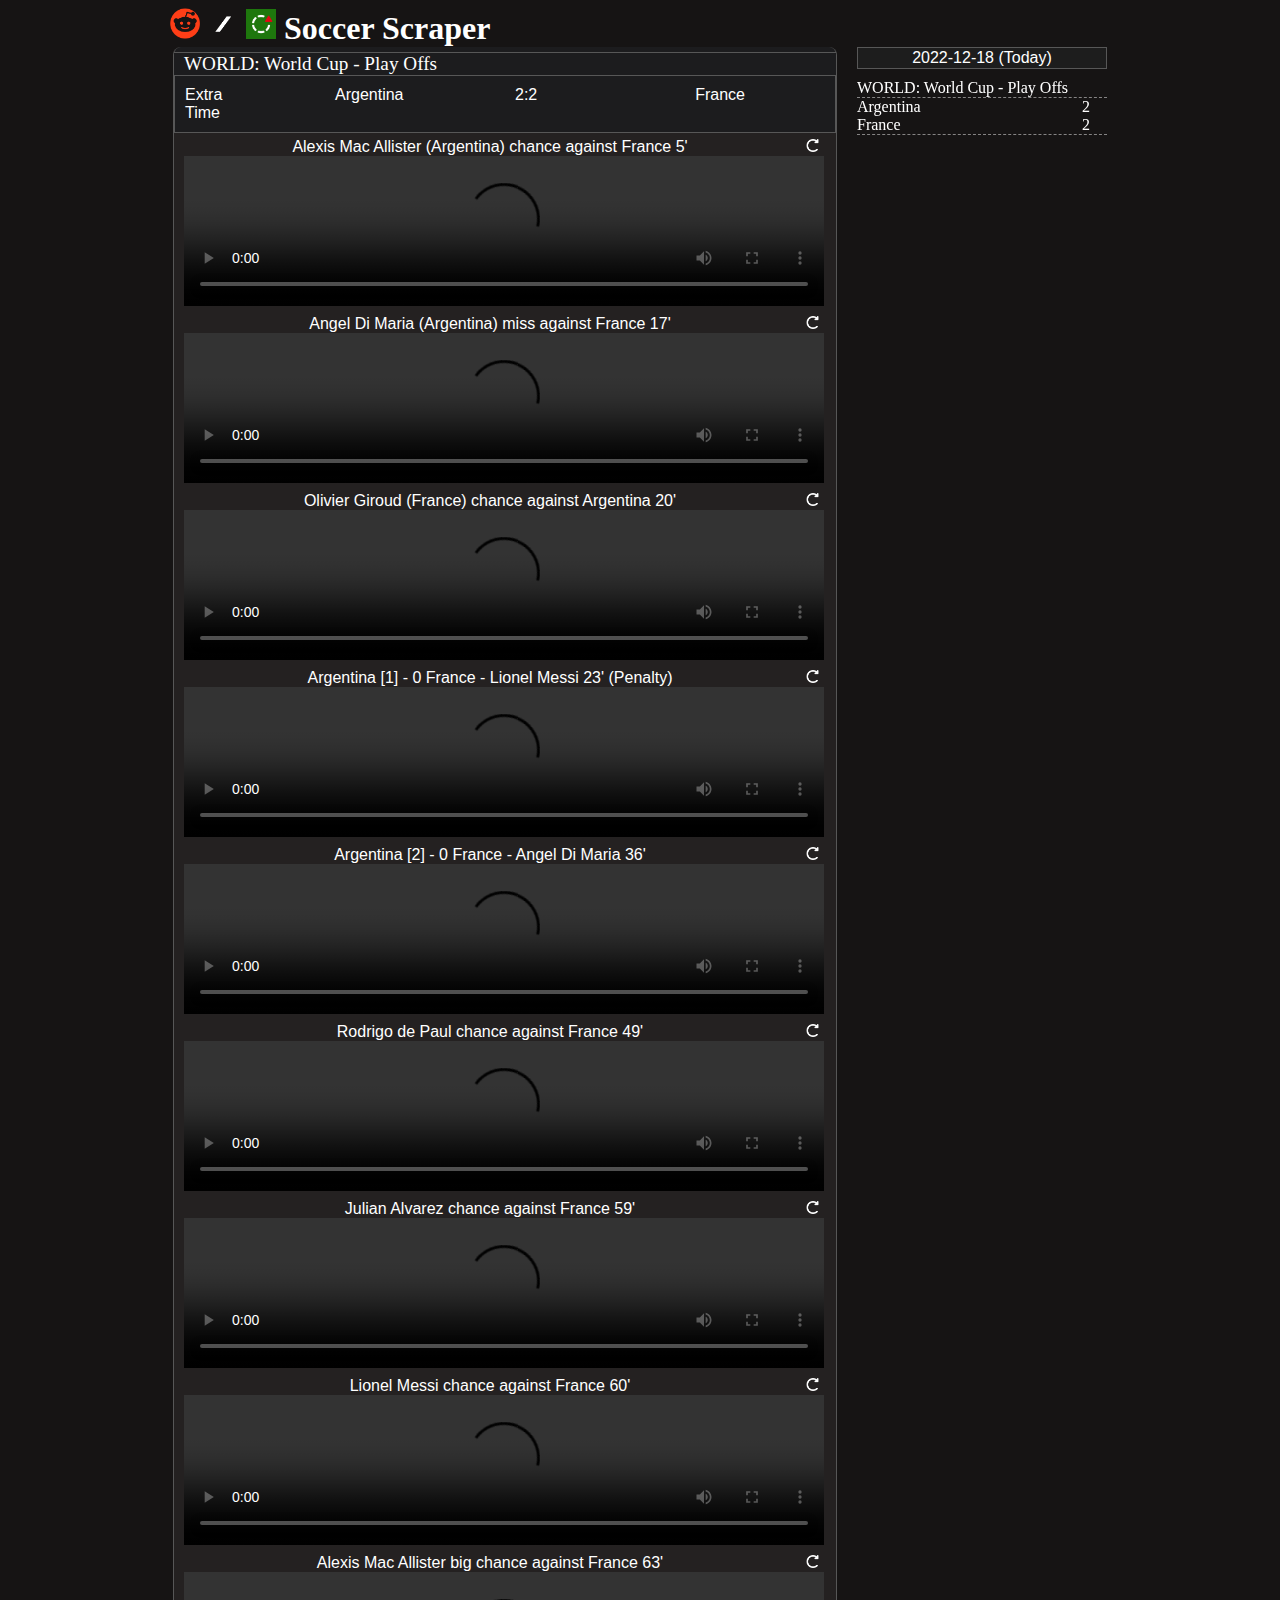
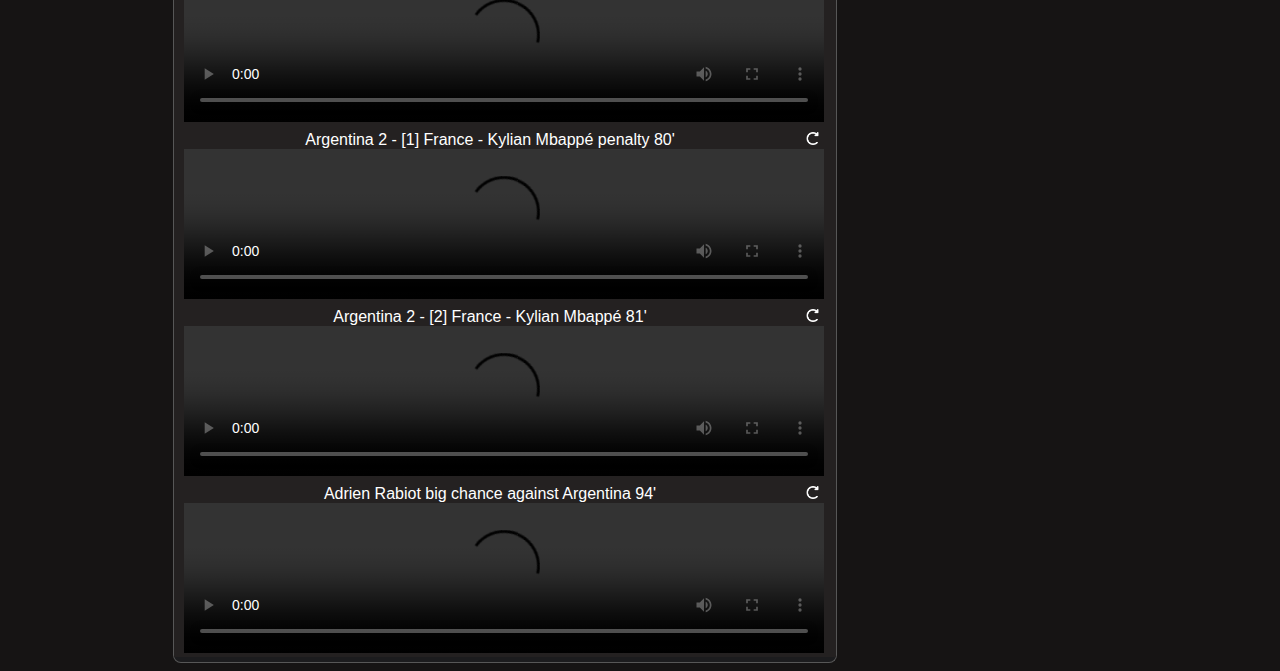
==== commit 1286d3f7: "another wc update" ====
--- a/index.html
+++ b/index.html
@@ -41,7 +41,7 @@
               <div class = "another_box_wrapper"> 
                 <div class="box">
                     <div class="time">
-                      90&#39;
+                      Extra Time
                     </div>
                   
                     <div class="home_team"> Argentina </div>
@@ -264,6 +264,26 @@
                 <video controls name = "media" width=640px preload="metadata">
                   
                   <source src="https://giant.gfycat.com/IllFarflungComet.mp4#t=0.1?" allowfullscreen frameborder="0" style="width:640px;height:360px" type="video/mp4">
+                    Your browser does not support the video tag.
+                      </video>
+                    
+
+                
+
+                </div>
+                </div>
+                
+                <div class = "url">
+                  <a href="https://www.reddit.com/r/soccer/comments/zp2yqc/adrien_rabiot_big_chance_against_argentina_94/" target="_blank"  >Adrien Rabiot big chance against Argentina 94&#39;</a> 
+                 <a href="javascript: reload('https://www.reddit.com/r/soccer/comments/zp2yqc/adrien_rabiot_big_chance_against_argentina_94/')" style = "float:right; margin-right: 15px;"> 
+                   <img src= "/static/refresh-icon.png" width="13px"/>
+                  </a>
+               <div id="https://www.reddit.com/r/soccer/comments/zp2yqc/adrien_rabiot_big_chance_against_argentina_94/">
+                
+                  
+                <video controls name = "media" width=640px preload="metadata">
+                  
+                  <source src="https://giant.gfycat.com/MeatyExcellentAcaciarat.mp4?" allowfullscreen frameborder="0" style="width:640px;height:360px" type="video/mp4">
                     Your browser does not support the video tag.
                       </video>
                     
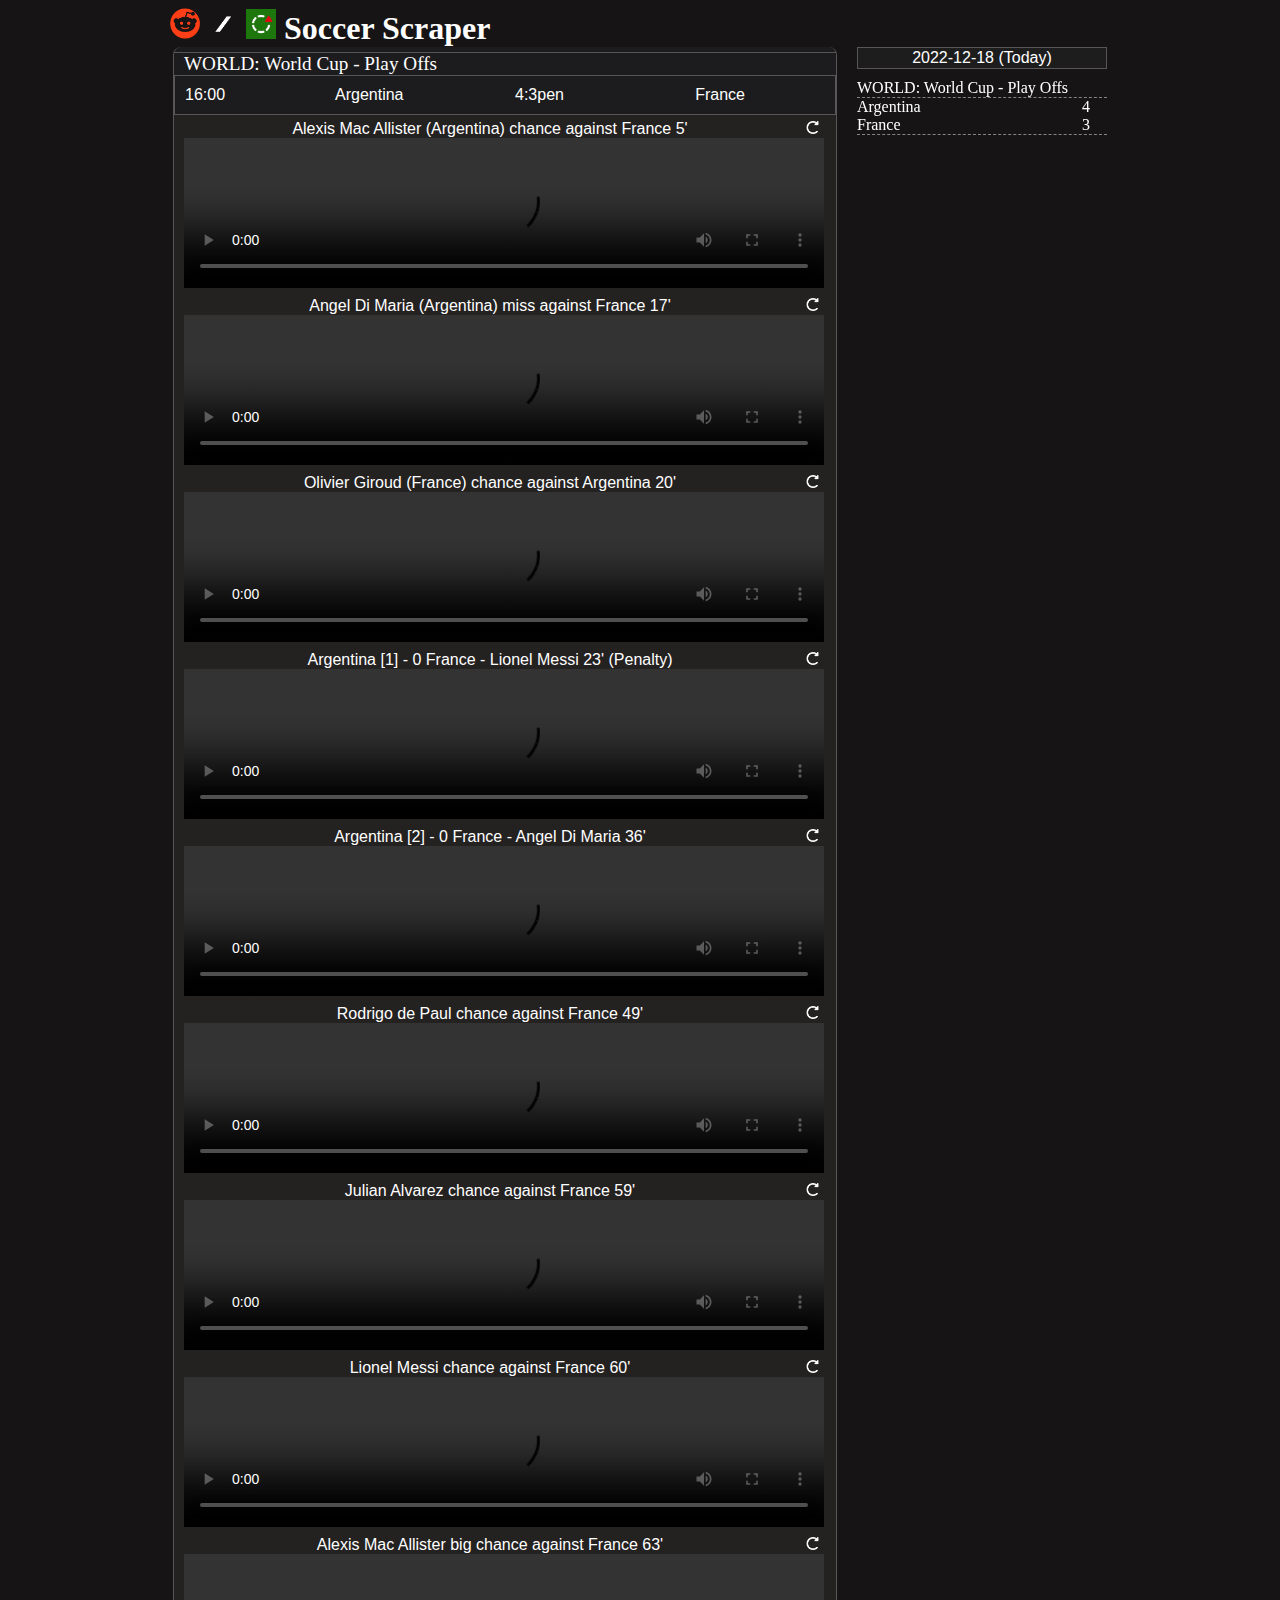
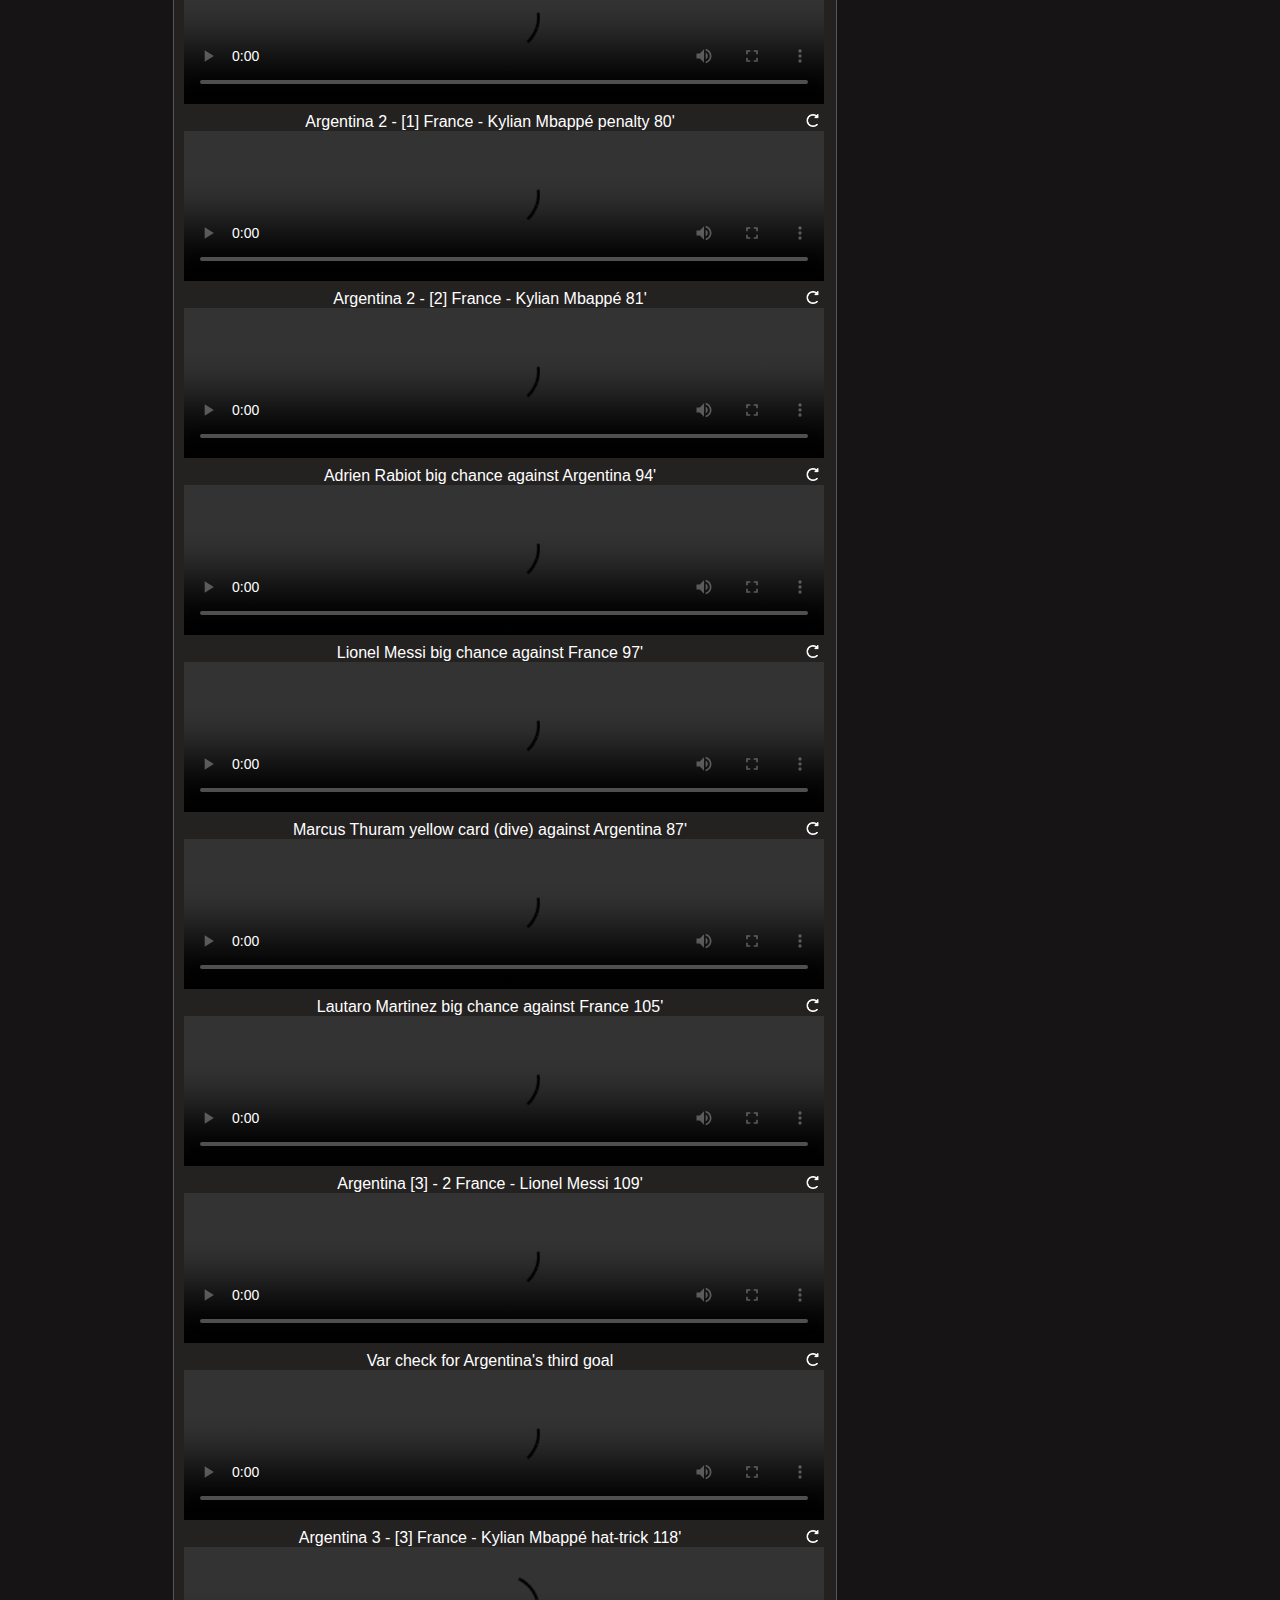
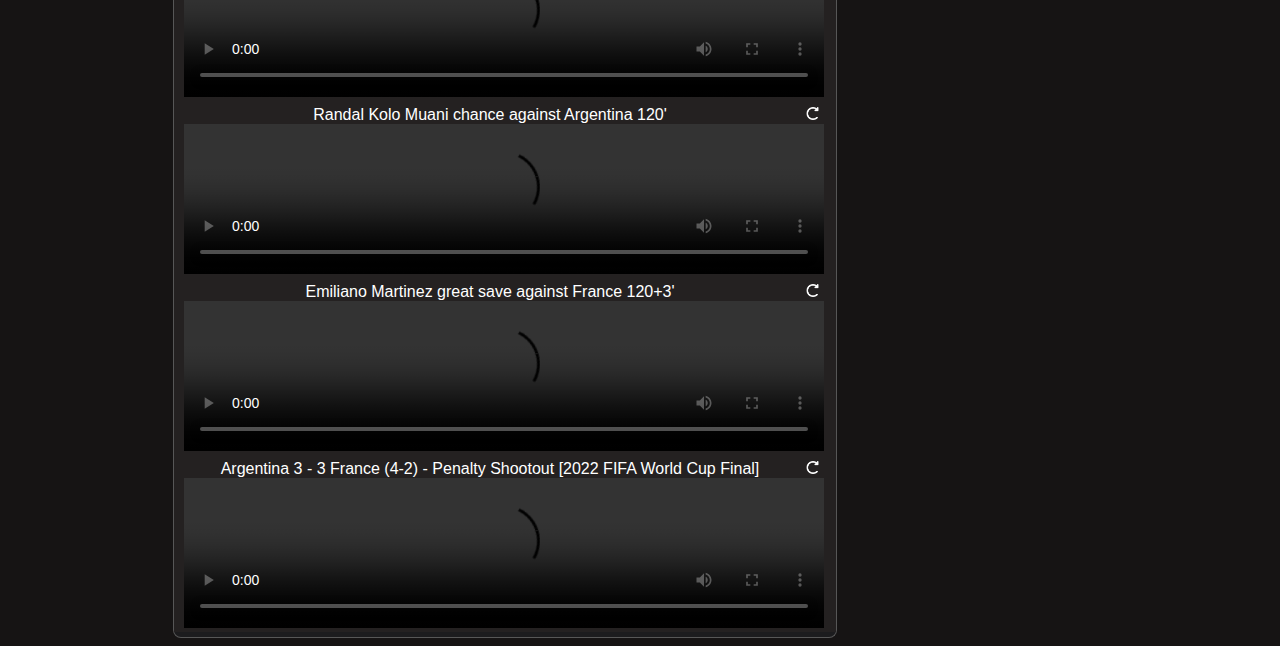
==== commit 335d7f09: "another wc update" ====
--- a/index.html
+++ b/index.html
@@ -41,11 +41,11 @@
               <div class = "another_box_wrapper"> 
                 <div class="box">
                     <div class="time">
-                      Extra Time
+                      16:00
                     </div>
                   
                     <div class="home_team"> Argentina </div>
-                    <div class="score"> 2:2 </div>
+                    <div class="score"> 4:3pen </div>
                     <div class="away_team">France </div>
 
                   </div>
@@ -284,6 +284,186 @@
                 <video controls name = "media" width=640px preload="metadata">
                   
                   <source src="https://giant.gfycat.com/MeatyExcellentAcaciarat.mp4?" allowfullscreen frameborder="0" style="width:640px;height:360px" type="video/mp4">
+                    Your browser does not support the video tag.
+                      </video>
+                    
+
+                
+
+                </div>
+                </div>
+                
+                <div class = "url">
+                  <a href="https://www.reddit.com/r/soccer/comments/zp30vk/lionel_messi_big_chance_against_france_97/" target="_blank"  >Lionel Messi big chance against France 97&#39;</a> 
+                 <a href="javascript: reload('https://www.reddit.com/r/soccer/comments/zp30vk/lionel_messi_big_chance_against_france_97/')" style = "float:right; margin-right: 15px;"> 
+                   <img src= "/static/refresh-icon.png" width="13px"/>
+                  </a>
+               <div id="https://www.reddit.com/r/soccer/comments/zp30vk/lionel_messi_big_chance_against_france_97/">
+                
+                  
+                <video controls name = "media" width=640px preload="metadata">
+                  
+                  <source src="https://giant.gfycat.com/OblongHighIaerismetalmark.mp4?" allowfullscreen frameborder="0" style="width:640px;height:360px" type="video/mp4">
+                    Your browser does not support the video tag.
+                      </video>
+                    
+
+                
+
+                </div>
+                </div>
+                
+                <div class = "url">
+                  <a href="https://www.reddit.com/r/soccer/comments/zp34le/marcus_thuram_yellow_card_dive_against_argentina/" target="_blank"  >Marcus Thuram yellow card (dive) against Argentina 87&#39;</a> 
+                 <a href="javascript: reload('https://www.reddit.com/r/soccer/comments/zp34le/marcus_thuram_yellow_card_dive_against_argentina/')" style = "float:right; margin-right: 15px;"> 
+                   <img src= "/static/refresh-icon.png" width="13px"/>
+                  </a>
+               <div id="https://www.reddit.com/r/soccer/comments/zp34le/marcus_thuram_yellow_card_dive_against_argentina/">
+                
+                  
+                <video controls name = "media" width=640px preload="metadata">
+                  
+                  <source src="https://giant.gfycat.com/ShamelessTalkativeAmericancrayfish.mp4?" allowfullscreen frameborder="0" style="width:640px;height:360px" type="video/mp4">
+                    Your browser does not support the video tag.
+                      </video>
+                    
+
+                
+
+                </div>
+                </div>
+                
+                <div class = "url">
+                  <a href="https://www.reddit.com/r/soccer/comments/zp3h2x/lautaro_martinez_big_chance_against_france_105/" target="_blank"  >Lautaro Martinez big chance against France 105&#39;</a> 
+                 <a href="javascript: reload('https://www.reddit.com/r/soccer/comments/zp3h2x/lautaro_martinez_big_chance_against_france_105/')" style = "float:right; margin-right: 15px;"> 
+                   <img src= "/static/refresh-icon.png" width="13px"/>
+                  </a>
+               <div id="https://www.reddit.com/r/soccer/comments/zp3h2x/lautaro_martinez_big_chance_against_france_105/">
+                
+                  
+                <video controls name = "media" width=640px preload="metadata">
+                  
+                  <source src="https://giant.gfycat.com/BewitchedSpotlessChihuahua.mp4?" allowfullscreen frameborder="0" style="width:640px;height:360px" type="video/mp4">
+                    Your browser does not support the video tag.
+                      </video>
+                    
+
+                
+
+                </div>
+                </div>
+                
+                <div class = "url">
+                  <a href="https://www.reddit.com/r/soccer/comments/zp3lh3/argentina_3_2_france_lionel_messi_109/" target="_blank"  >Argentina [3] - 2 France - Lionel Messi 109&#39;</a> 
+                 <a href="javascript: reload('https://www.reddit.com/r/soccer/comments/zp3lh3/argentina_3_2_france_lionel_messi_109/')" style = "float:right; margin-right: 15px;"> 
+                   <img src= "/static/refresh-icon.png" width="13px"/>
+                  </a>
+               <div id="https://www.reddit.com/r/soccer/comments/zp3lh3/argentina_3_2_france_lionel_messi_109/">
+                
+                  
+                <video controls name = "media" width=640px preload="metadata">
+                  
+                  <source src="https://giant.gfycat.com/EasygoingDeadAntelopegroundsquirrel.mp4?" allowfullscreen frameborder="0" style="width:640px;height:360px" type="video/mp4">
+                    Your browser does not support the video tag.
+                      </video>
+                    
+
+                
+
+                </div>
+                </div>
+                
+                <div class = "url">
+                  <a href="https://www.reddit.com/r/soccer/comments/zp3omv/var_check_for_argentinas_third_goal/" target="_blank"  >Var check for Argentina&#39;s third goal</a> 
+                 <a href="javascript: reload('https://www.reddit.com/r/soccer/comments/zp3omv/var_check_for_argentinas_third_goal/')" style = "float:right; margin-right: 15px;"> 
+                   <img src= "/static/refresh-icon.png" width="13px"/>
+                  </a>
+               <div id="https://www.reddit.com/r/soccer/comments/zp3omv/var_check_for_argentinas_third_goal/">
+                
+                  
+                <video controls name = "media" width=640px preload="metadata">
+                  
+                  <source src="https://giant.gfycat.com/YoungFinishedHumpbackwhale.mp4?" allowfullscreen frameborder="0" style="width:640px;height:360px" type="video/mp4">
+                    Your browser does not support the video tag.
+                      </video>
+                    
+
+                
+
+                </div>
+                </div>
+                
+                <div class = "url">
+                  <a href="https://www.reddit.com/r/soccer/comments/zp3smb/argentina_3_3_france_kylian_mbappé_hattrick_118/" target="_blank"  >Argentina 3 - [3] France - Kylian Mbappé hat-trick 118&#39;</a> 
+                 <a href="javascript: reload('https://www.reddit.com/r/soccer/comments/zp3smb/argentina_3_3_france_kylian_mbappé_hattrick_118/')" style = "float:right; margin-right: 15px;"> 
+                   <img src= "/static/refresh-icon.png" width="13px"/>
+                  </a>
+               <div id="https://www.reddit.com/r/soccer/comments/zp3smb/argentina_3_3_france_kylian_mbappé_hattrick_118/">
+                
+                  
+                <video controls name = "media" width=640px preload="metadata">
+                  
+                  <source src="https://dubz7.xyz/uploaded/1671385081.mp4#t=0.1?" allowfullscreen frameborder="0" style="width:640px;height:360px" type="video/mp4">
+                    Your browser does not support the video tag.
+                      </video>
+                    
+
+                
+
+                </div>
+                </div>
+                
+                <div class = "url">
+                  <a href="https://www.reddit.com/r/soccer/comments/zp3uuh/randal_kolo_muani_chance_against_argentina_120/" target="_blank"  >Randal Kolo Muani chance against Argentina 120&#39;</a> 
+                 <a href="javascript: reload('https://www.reddit.com/r/soccer/comments/zp3uuh/randal_kolo_muani_chance_against_argentina_120/')" style = "float:right; margin-right: 15px;"> 
+                   <img src= "/static/refresh-icon.png" width="13px"/>
+                  </a>
+               <div id="https://www.reddit.com/r/soccer/comments/zp3uuh/randal_kolo_muani_chance_against_argentina_120/">
+                
+                  
+                <video controls name = "media" width=640px preload="metadata">
+                  
+                  <source src="https://giant.gfycat.com/DarlingUnrulyGelada.mp4?" allowfullscreen frameborder="0" style="width:640px;height:360px" type="video/mp4">
+                    Your browser does not support the video tag.
+                      </video>
+                    
+
+                
+
+                </div>
+                </div>
+                
+                <div class = "url">
+                  <a href="https://www.reddit.com/r/soccer/comments/zp3wha/emiliano_martinez_great_save_against_france_1203/" target="_blank"  >Emiliano Martinez great save against France 120+3&#39;</a> 
+                 <a href="javascript: reload('https://www.reddit.com/r/soccer/comments/zp3wha/emiliano_martinez_great_save_against_france_1203/')" style = "float:right; margin-right: 15px;"> 
+                   <img src= "/static/refresh-icon.png" width="13px"/>
+                  </a>
+               <div id="https://www.reddit.com/r/soccer/comments/zp3wha/emiliano_martinez_great_save_against_france_1203/">
+                
+                  
+                <video controls name = "media" width=640px preload="metadata">
+                  
+                  <source src="https://giant.gfycat.com/ImportantActualGiraffe.mp4?" allowfullscreen frameborder="0" style="width:640px;height:360px" type="video/mp4">
+                    Your browser does not support the video tag.
+                      </video>
+                    
+
+                
+
+                </div>
+                </div>
+                
+                <div class = "url">
+                  <a href="https://www.reddit.com/r/soccer/comments/zp43qp/argentina_3_3_france_42_penalty_shootout_2022/" target="_blank"  >Argentina 3 - 3 France (4-2) - Penalty Shootout [2022 FIFA World Cup Final]</a> 
+                 <a href="javascript: reload('https://www.reddit.com/r/soccer/comments/zp43qp/argentina_3_3_france_42_penalty_shootout_2022/')" style = "float:right; margin-right: 15px;"> 
+                   <img src= "/static/refresh-icon.png" width="13px"/>
+                  </a>
+               <div id="https://www.reddit.com/r/soccer/comments/zp43qp/argentina_3_3_france_42_penalty_shootout_2022/">
+                
+                  
+                <video controls name = "media" width=640px preload="metadata">
+                  
+                  <source src="https://giant.gfycat.com/RemoteBreakableElkhound.mp4?" allowfullscreen frameborder="0" style="width:640px;height:360px" type="video/mp4">
                     Your browser does not support the video tag.
                       </video>
                     
@@ -341,9 +521,9 @@
            
               <a href="/?reload=False#/match/rBfk6fO7/">
                 <div class="home_team"> Argentina </div>
-                <div class="home_score"> 2</div>
+                <div class="home_score"> 4</div>
                 <div class="away_team">France </div>
-                <div class="away_score">2</div></a>
+                <div class="away_score">3</div></a>
               </div> 
               
                 
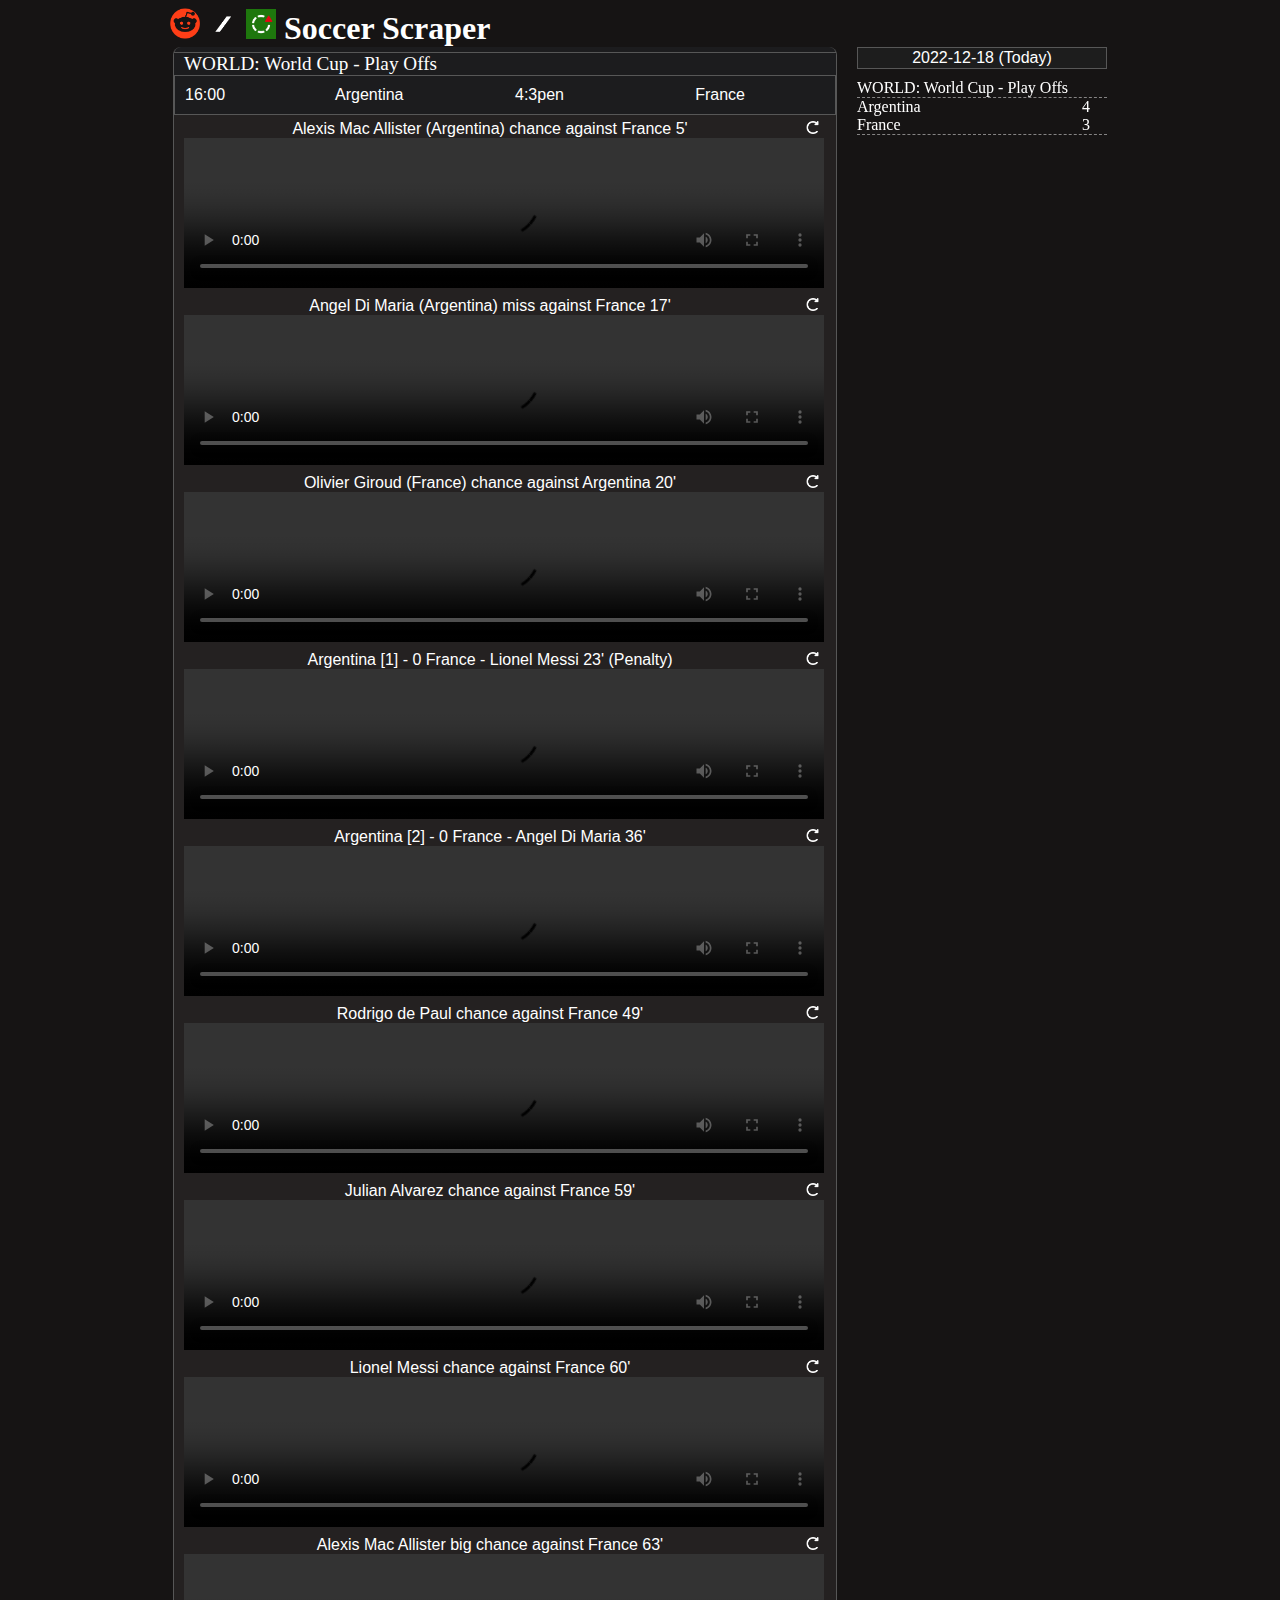
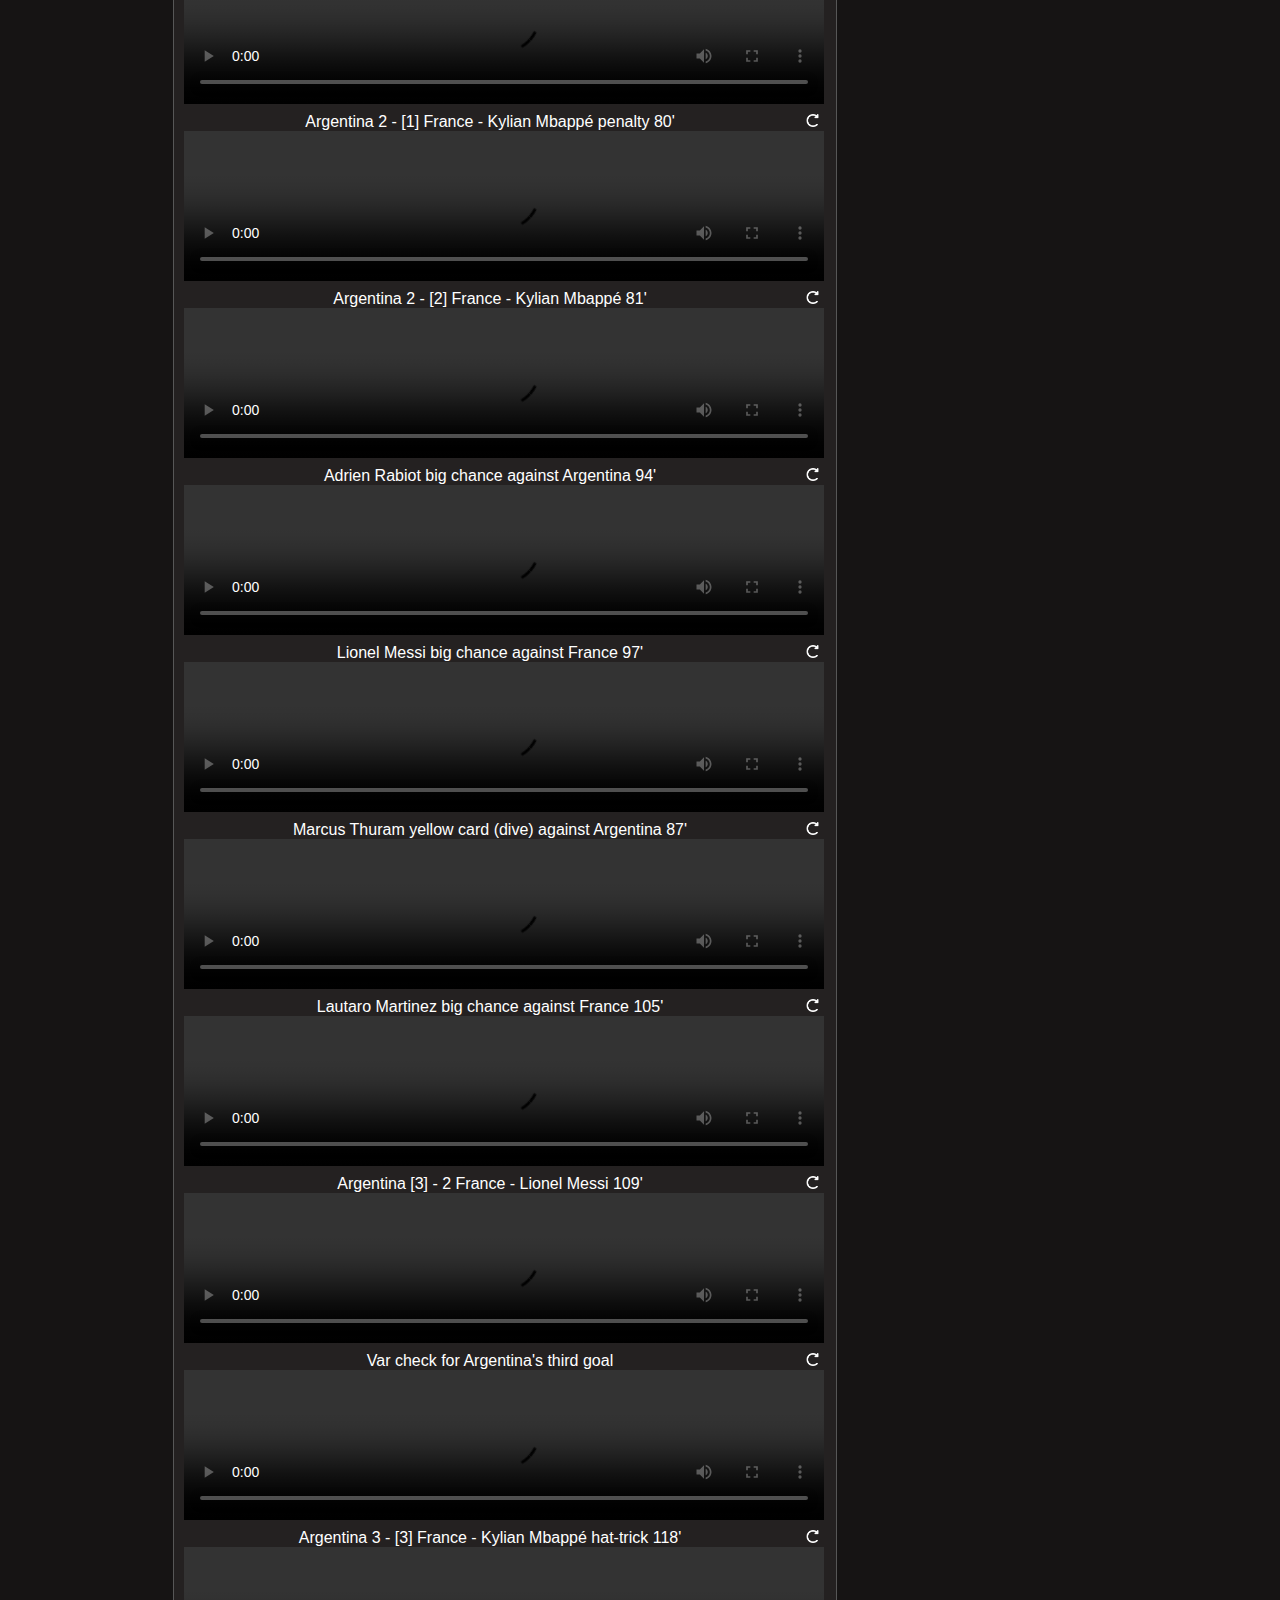
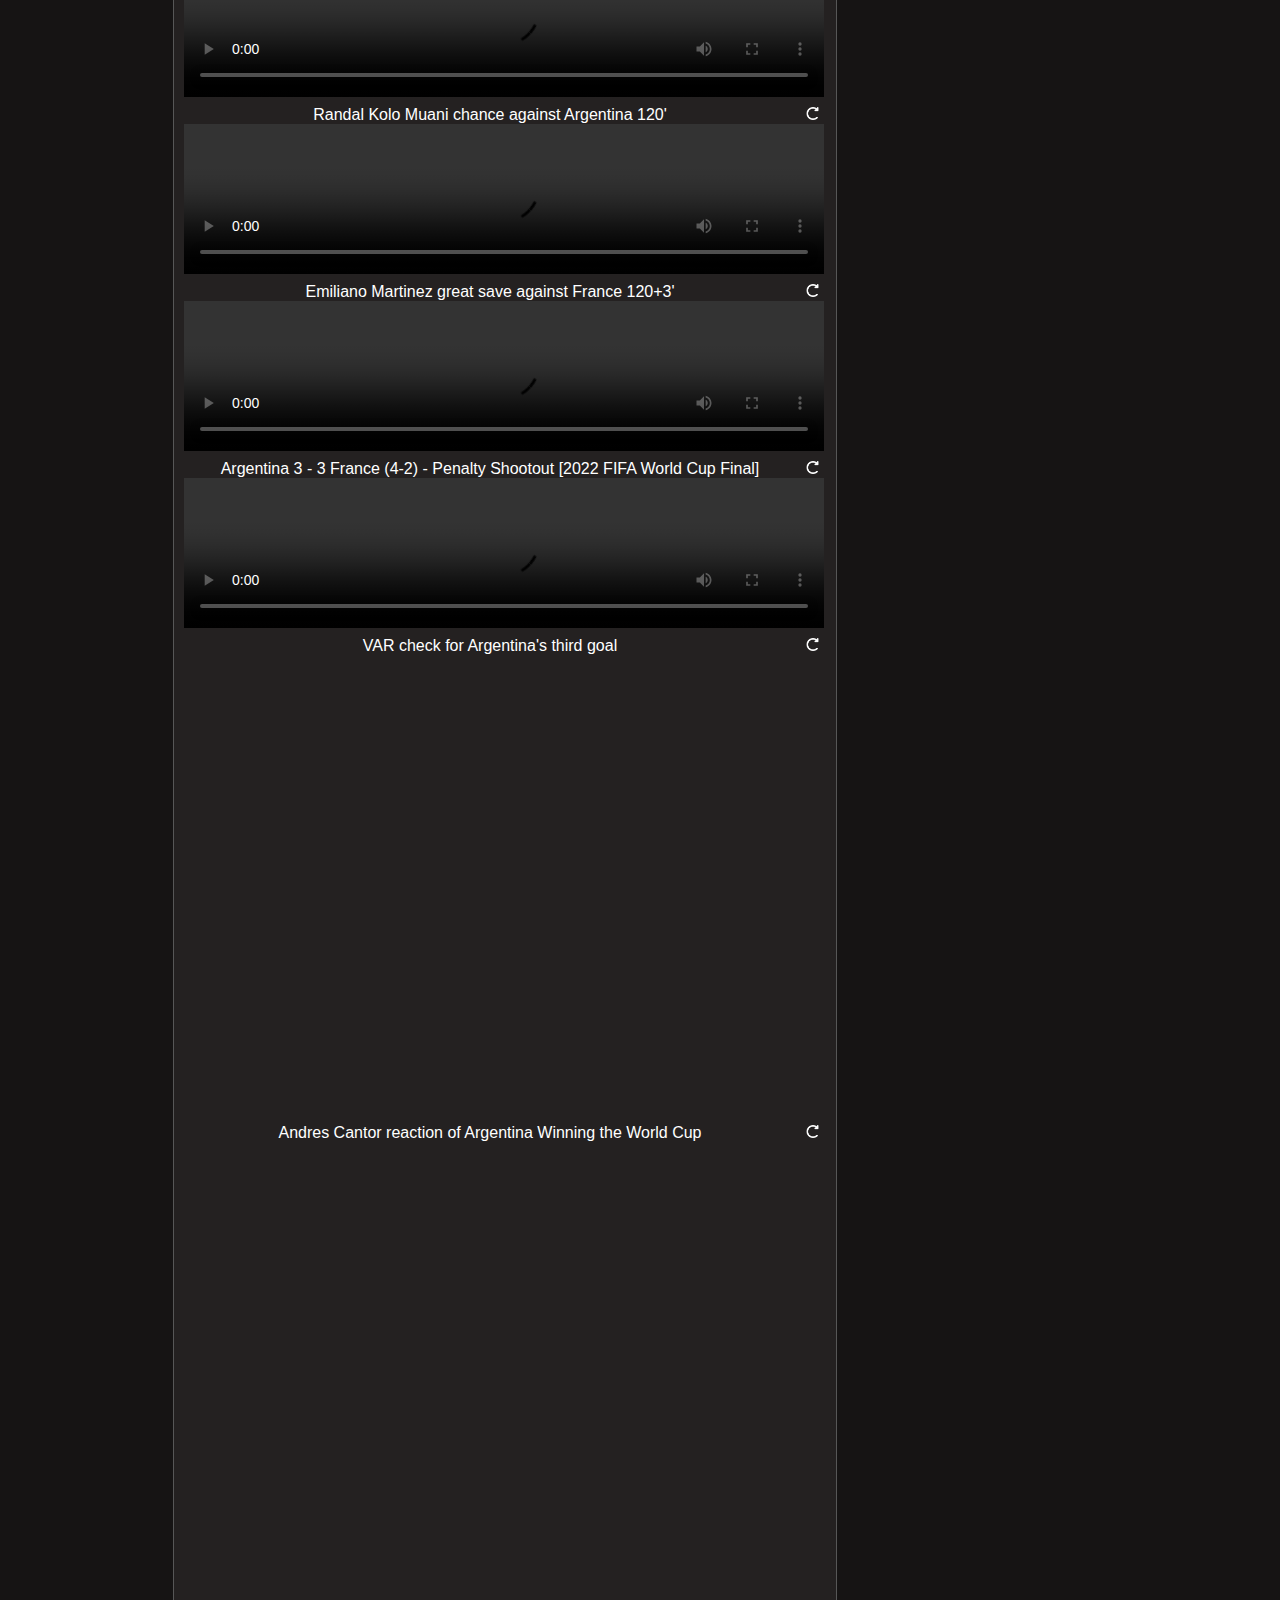
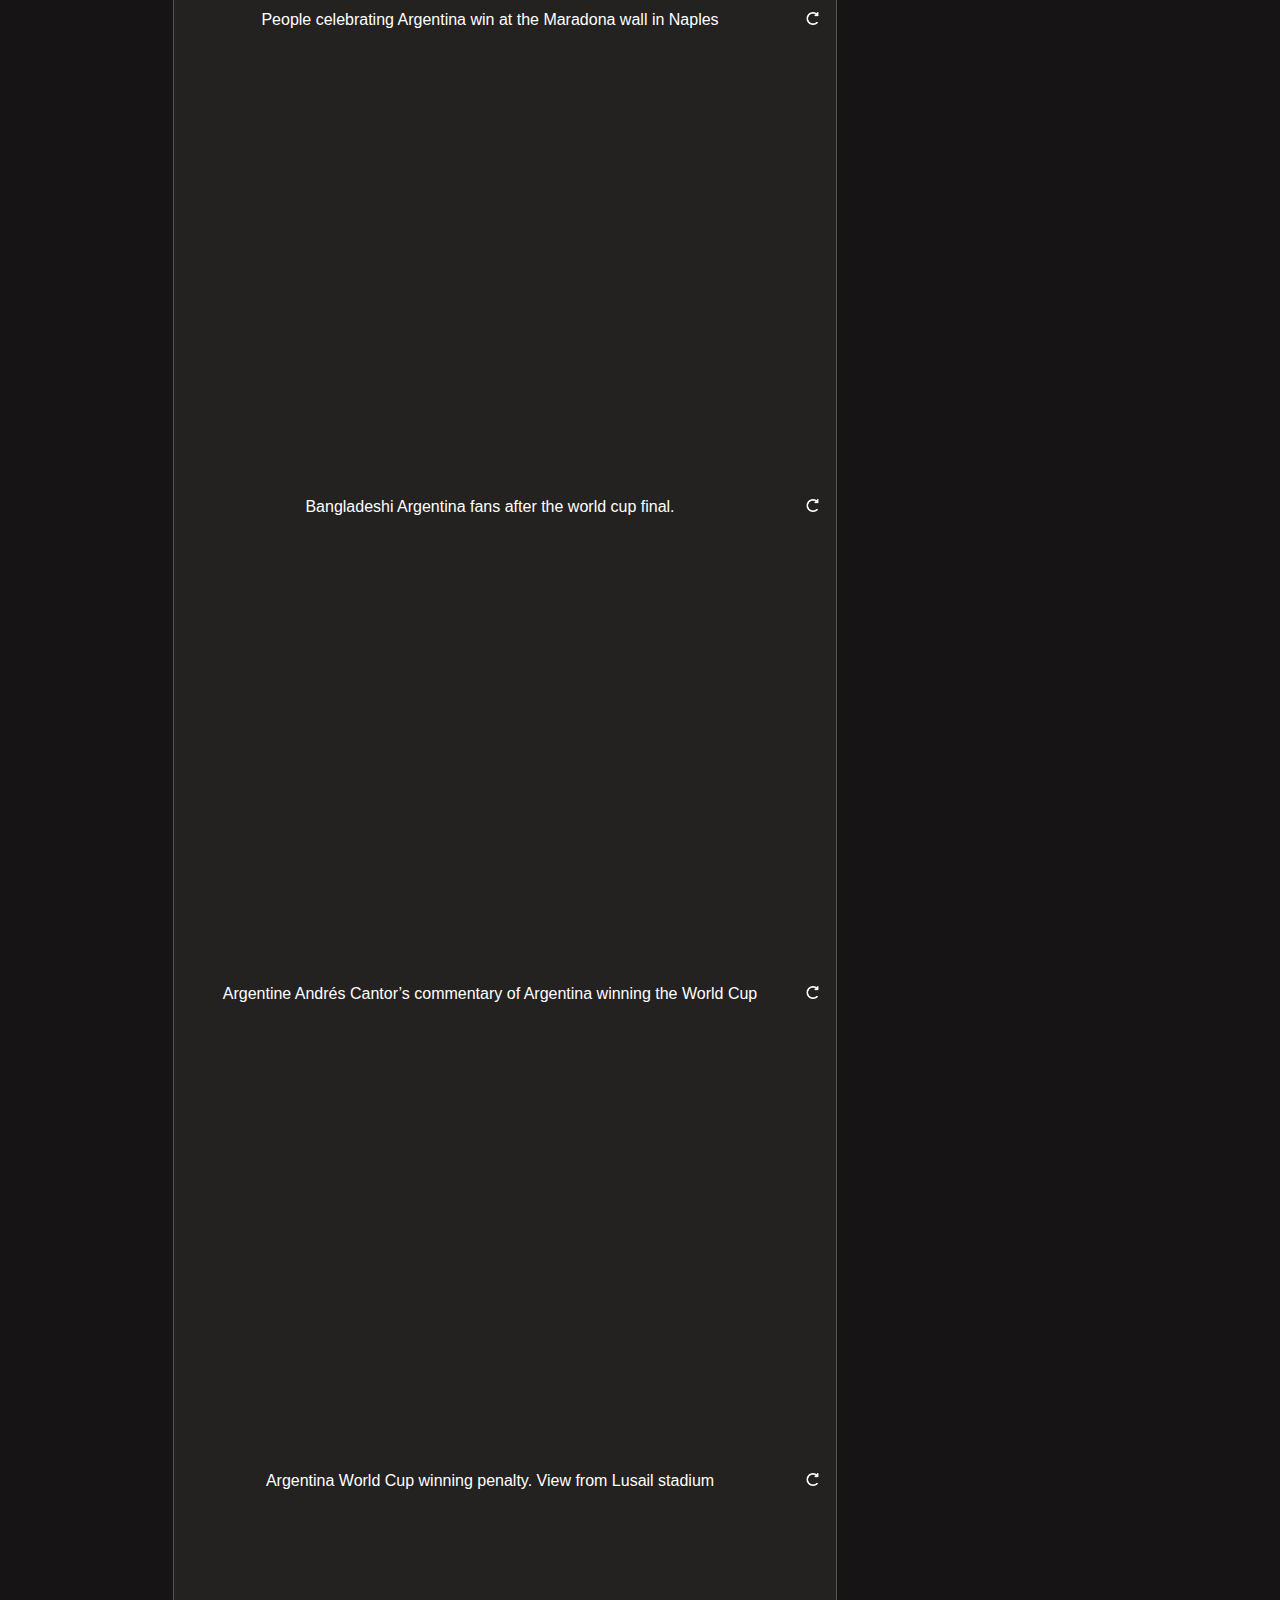
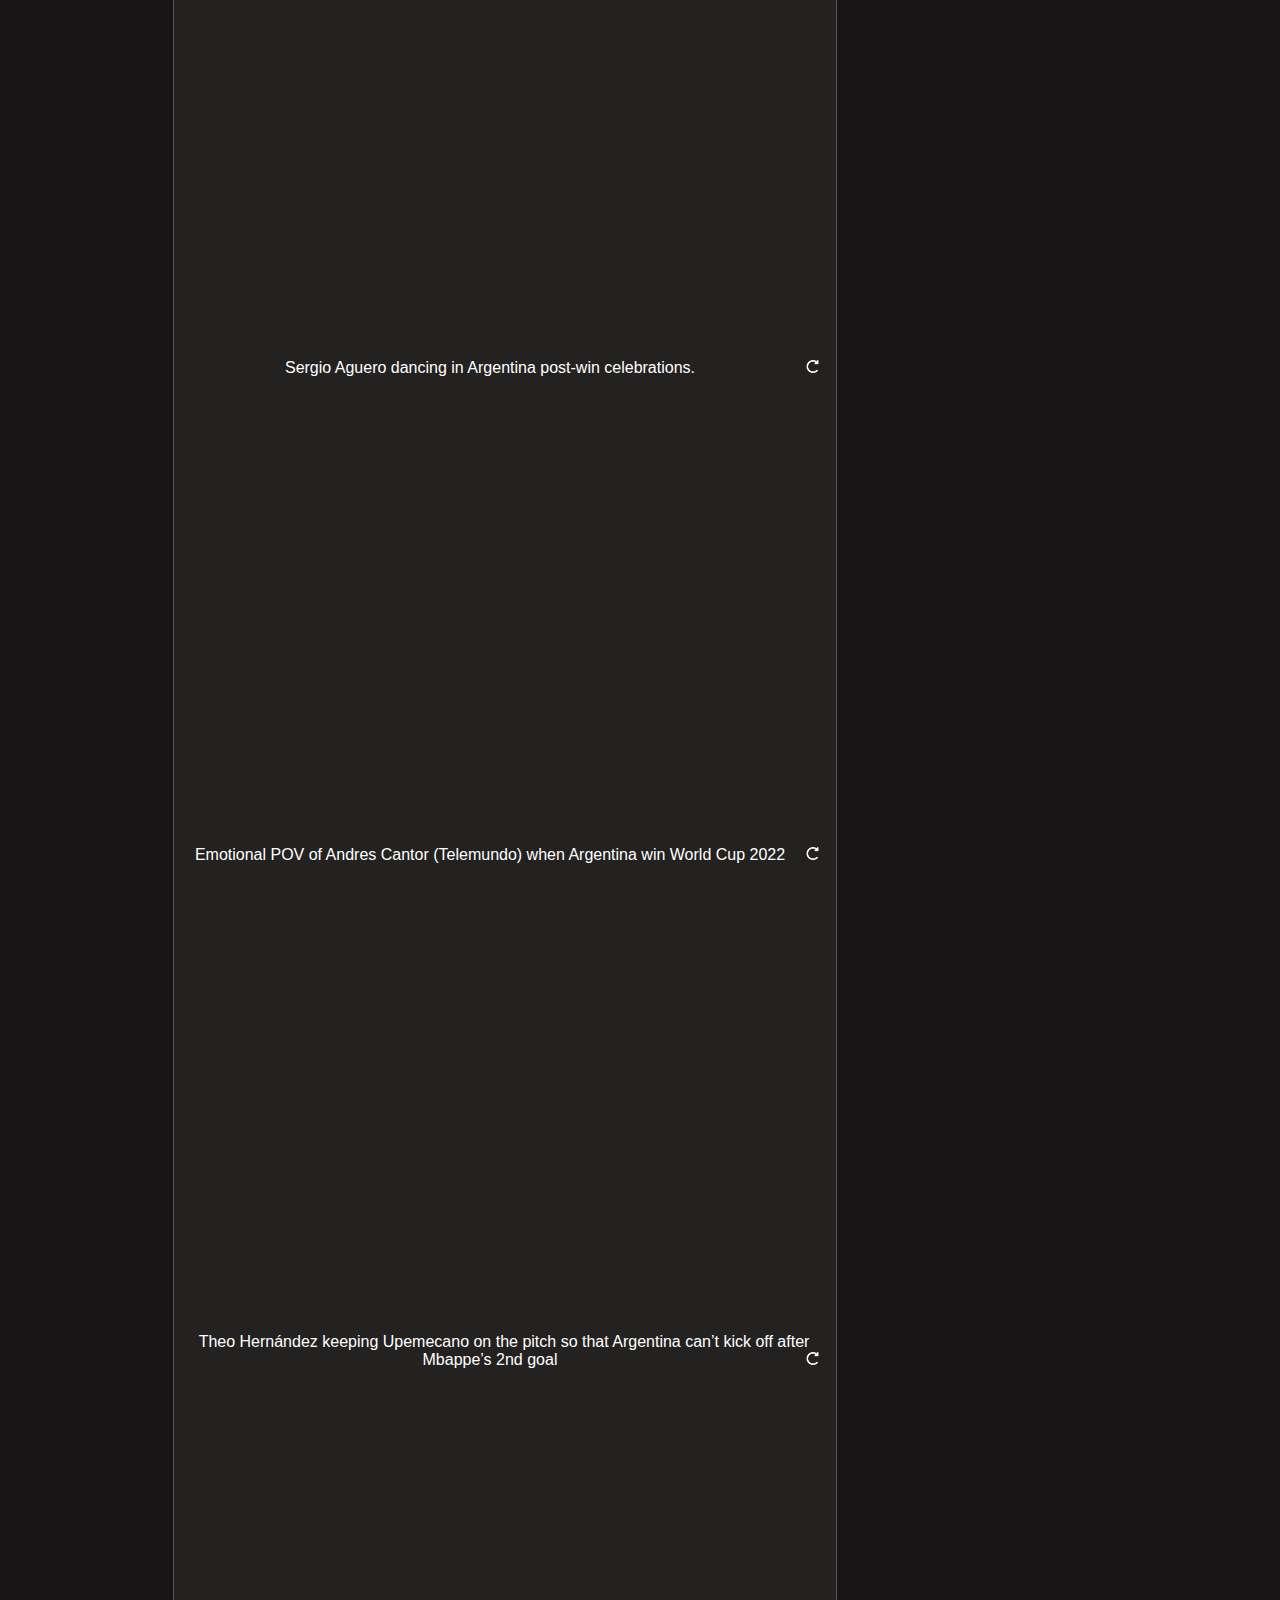
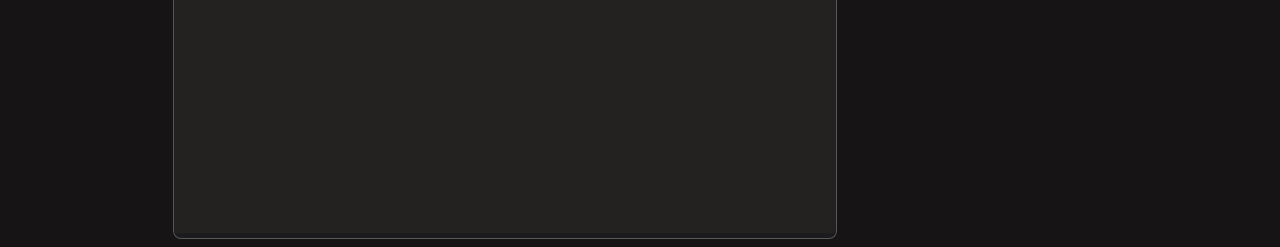
==== commit 99b5b181: "another wc update" ====
--- a/index.html
+++ b/index.html
@@ -473,6 +473,186 @@
                 </div>
                 </div>
                 
+                <div class = "url">
+                  <a href="https://www.reddit.com/r/soccer/comments/zp49n3/var_check_for_argentinas_third_goal/" target="_blank"  >VAR check for Argentina&#39;s third goal</a> 
+                 <a href="javascript: reload('https://www.reddit.com/r/soccer/comments/zp49n3/var_check_for_argentinas_third_goal/')" style = "float:right; margin-right: 15px;"> 
+                   <img src= "/static/refresh-icon.png" width="13px"/>
+                  </a>
+               <div id="https://www.reddit.com/r/soccer/comments/zp49n3/var_check_for_argentinas_third_goal/">
+                
+                  
+                      <div width=640px>
+                        <iframe src="https://www.redditmedia.com/r/soccer/comments/zp49n3/var_check_for_argentinas_third_goal/?ref_source=embed&amp;amp;ref=share&amp;amp;embed=true&amp;amp;theme=dark" allowfullscreen sandbox="allow-scripts allow-same-origin allow-popups" style="border: none;width:640px;height:460px" scrolling="no">
+                      Your browser does not support the video tag.
+                      </iframe>
+                      </div>
+                    
+
+                
+
+                </div>
+                </div>
+                
+                <div class = "url">
+                  <a href="https://www.reddit.com/r/soccer/comments/zp4hfd/andres_cantor_reaction_of_argentina_winning_the/" target="_blank"  >Andres Cantor reaction of Argentina Winning the World Cup</a> 
+                 <a href="javascript: reload('https://www.reddit.com/r/soccer/comments/zp4hfd/andres_cantor_reaction_of_argentina_winning_the/')" style = "float:right; margin-right: 15px;"> 
+                   <img src= "/static/refresh-icon.png" width="13px"/>
+                  </a>
+               <div id="https://www.reddit.com/r/soccer/comments/zp4hfd/andres_cantor_reaction_of_argentina_winning_the/">
+                
+                  
+                      <div width=640px>
+                        <iframe src="https://www.redditmedia.com/r/soccer/comments/zp4hfd/andres_cantor_reaction_of_argentina_winning_the/?ref_source=embed&amp;amp;ref=share&amp;amp;embed=true&amp;amp;theme=dark" allowfullscreen sandbox="allow-scripts allow-same-origin allow-popups" style="border: none;width:640px;height:460px" scrolling="no">
+                      Your browser does not support the video tag.
+                      </iframe>
+                      </div>
+                    
+
+                
+
+                </div>
+                </div>
+                
+                <div class = "url">
+                  <a href="https://www.reddit.com/r/soccer/comments/zp655a/people_celebrating_argentina_win_at_the_maradona/" target="_blank"  >People celebrating Argentina win at the Maradona wall in Naples</a> 
+                 <a href="javascript: reload('https://www.reddit.com/r/soccer/comments/zp655a/people_celebrating_argentina_win_at_the_maradona/')" style = "float:right; margin-right: 15px;"> 
+                   <img src= "/static/refresh-icon.png" width="13px"/>
+                  </a>
+               <div id="https://www.reddit.com/r/soccer/comments/zp655a/people_celebrating_argentina_win_at_the_maradona/">
+                
+                  
+                      <div width=640px>
+                        <iframe src="https://www.redditmedia.com/r/soccer/comments/zp655a/people_celebrating_argentina_win_at_the_maradona/?ref_source=embed&amp;amp;ref=share&amp;amp;embed=true&amp;amp;theme=dark" allowfullscreen sandbox="allow-scripts allow-same-origin allow-popups" style="border: none;width:640px;height:460px" scrolling="no">
+                      Your browser does not support the video tag.
+                      </iframe>
+                      </div>
+                    
+
+                
+
+                </div>
+                </div>
+                
+                <div class = "url">
+                  <a href="https://www.reddit.com/r/soccer/comments/zp6aps/bangladeshi_argentina_fans_after_the_world_cup/" target="_blank"  >Bangladeshi Argentina fans after the world cup final.</a> 
+                 <a href="javascript: reload('https://www.reddit.com/r/soccer/comments/zp6aps/bangladeshi_argentina_fans_after_the_world_cup/')" style = "float:right; margin-right: 15px;"> 
+                   <img src= "/static/refresh-icon.png" width="13px"/>
+                  </a>
+               <div id="https://www.reddit.com/r/soccer/comments/zp6aps/bangladeshi_argentina_fans_after_the_world_cup/">
+                
+                  
+                      <div width=640px>
+                        <iframe src="https://www.redditmedia.com/r/soccer/comments/zp6aps/bangladeshi_argentina_fans_after_the_world_cup/?ref_source=embed&amp;amp;ref=share&amp;amp;embed=true&amp;amp;theme=dark" allowfullscreen sandbox="allow-scripts allow-same-origin allow-popups" style="border: none;width:640px;height:460px" scrolling="no">
+                      Your browser does not support the video tag.
+                      </iframe>
+                      </div>
+                    
+
+                
+
+                </div>
+                </div>
+                
+                <div class = "url">
+                  <a href="https://www.reddit.com/r/soccer/comments/zp6zyy/argentine_andrés_cantors_commentary_of_argentina/" target="_blank"  >Argentine Andrés Cantor’s commentary of Argentina winning the World Cup</a> 
+                 <a href="javascript: reload('https://www.reddit.com/r/soccer/comments/zp6zyy/argentine_andrés_cantors_commentary_of_argentina/')" style = "float:right; margin-right: 15px;"> 
+                   <img src= "/static/refresh-icon.png" width="13px"/>
+                  </a>
+               <div id="https://www.reddit.com/r/soccer/comments/zp6zyy/argentine_andrés_cantors_commentary_of_argentina/">
+                
+                  
+                      <div width=640px>
+                        <iframe src="https://www.redditmedia.com/r/soccer/comments/zp6zyy/argentine_andrés_cantors_commentary_of_argentina/?ref_source=embed&amp;amp;ref=share&amp;amp;embed=true&amp;amp;theme=dark" allowfullscreen sandbox="allow-scripts allow-same-origin allow-popups" style="border: none;width:640px;height:460px" scrolling="no">
+                      Your browser does not support the video tag.
+                      </iframe>
+                      </div>
+                    
+
+                
+
+                </div>
+                </div>
+                
+                <div class = "url">
+                  <a href="https://www.reddit.com/r/soccer/comments/zp70yu/argentina_world_cup_winning_penalty_view_from/" target="_blank"  >Argentina World Cup winning penalty. View from Lusail stadium</a> 
+                 <a href="javascript: reload('https://www.reddit.com/r/soccer/comments/zp70yu/argentina_world_cup_winning_penalty_view_from/')" style = "float:right; margin-right: 15px;"> 
+                   <img src= "/static/refresh-icon.png" width="13px"/>
+                  </a>
+               <div id="https://www.reddit.com/r/soccer/comments/zp70yu/argentina_world_cup_winning_penalty_view_from/">
+                
+                  
+                      <div width=640px>
+                        <iframe src="https://www.redditmedia.com/r/soccer/comments/zp70yu/argentina_world_cup_winning_penalty_view_from/?ref_source=embed&amp;amp;ref=share&amp;amp;embed=true&amp;amp;theme=dark" allowfullscreen sandbox="allow-scripts allow-same-origin allow-popups" style="border: none;width:640px;height:460px" scrolling="no">
+                      Your browser does not support the video tag.
+                      </iframe>
+                      </div>
+                    
+
+                
+
+                </div>
+                </div>
+                
+                <div class = "url">
+                  <a href="https://www.reddit.com/r/soccer/comments/zp7ukz/sergio_aguero_dancing_in_argentina_postwin/" target="_blank"  >Sergio Aguero dancing in Argentina post-win celebrations.</a> 
+                 <a href="javascript: reload('https://www.reddit.com/r/soccer/comments/zp7ukz/sergio_aguero_dancing_in_argentina_postwin/')" style = "float:right; margin-right: 15px;"> 
+                   <img src= "/static/refresh-icon.png" width="13px"/>
+                  </a>
+               <div id="https://www.reddit.com/r/soccer/comments/zp7ukz/sergio_aguero_dancing_in_argentina_postwin/">
+                
+                  
+                      <div width=640px>
+                        <iframe src="https://www.redditmedia.com/r/soccer/comments/zp7ukz/sergio_aguero_dancing_in_argentina_postwin/?ref_source=embed&amp;amp;ref=share&amp;amp;embed=true&amp;amp;theme=dark" allowfullscreen sandbox="allow-scripts allow-same-origin allow-popups" style="border: none;width:640px;height:460px" scrolling="no">
+                      Your browser does not support the video tag.
+                      </iframe>
+                      </div>
+                    
+
+                
+
+                </div>
+                </div>
+                
+                <div class = "url">
+                  <a href="https://www.reddit.com/r/soccer/comments/zp8tnc/emotional_pov_of_andres_cantor_telemundo_when/" target="_blank"  >Emotional POV of Andres Cantor (Telemundo) when Argentina win World Cup 2022</a> 
+                 <a href="javascript: reload('https://www.reddit.com/r/soccer/comments/zp8tnc/emotional_pov_of_andres_cantor_telemundo_when/')" style = "float:right; margin-right: 15px;"> 
+                   <img src= "/static/refresh-icon.png" width="13px"/>
+                  </a>
+               <div id="https://www.reddit.com/r/soccer/comments/zp8tnc/emotional_pov_of_andres_cantor_telemundo_when/">
+                
+                  
+                      <div width=640px>
+                        <iframe src="https://www.redditmedia.com/r/soccer/comments/zp8tnc/emotional_pov_of_andres_cantor_telemundo_when/?ref_source=embed&amp;amp;ref=share&amp;amp;embed=true&amp;amp;theme=dark" allowfullscreen sandbox="allow-scripts allow-same-origin allow-popups" style="border: none;width:640px;height:460px" scrolling="no">
+                      Your browser does not support the video tag.
+                      </iframe>
+                      </div>
+                    
+
+                
+
+                </div>
+                </div>
+                
+                <div class = "url">
+                  <a href="https://www.reddit.com/r/soccer/comments/zp8vuu/theo_hernández_keeping_upemecano_on_the_pitch_so/" target="_blank"  >Theo Hernández keeping Upemecano on the pitch so that Argentina can’t kick off after Mbappe’s 2nd goal</a> 
+                 <a href="javascript: reload('https://www.reddit.com/r/soccer/comments/zp8vuu/theo_hernández_keeping_upemecano_on_the_pitch_so/')" style = "float:right; margin-right: 15px;"> 
+                   <img src= "/static/refresh-icon.png" width="13px"/>
+                  </a>
+               <div id="https://www.reddit.com/r/soccer/comments/zp8vuu/theo_hernández_keeping_upemecano_on_the_pitch_so/">
+                
+                  
+                      <div width=640px>
+                        <iframe src="https://www.redditmedia.com/r/soccer/comments/zp8vuu/theo_hernández_keeping_upemecano_on_the_pitch_so/?ref_source=embed&amp;amp;ref=share&amp;amp;embed=true&amp;amp;theme=dark" allowfullscreen sandbox="allow-scripts allow-same-origin allow-popups" style="border: none;width:640px;height:460px" scrolling="no">
+                      Your browser does not support the video tag.
+                      </iframe>
+                      </div>
+                    
+
+                
+
+                </div>
+                </div>
+                
               </div>
           </div>
         
